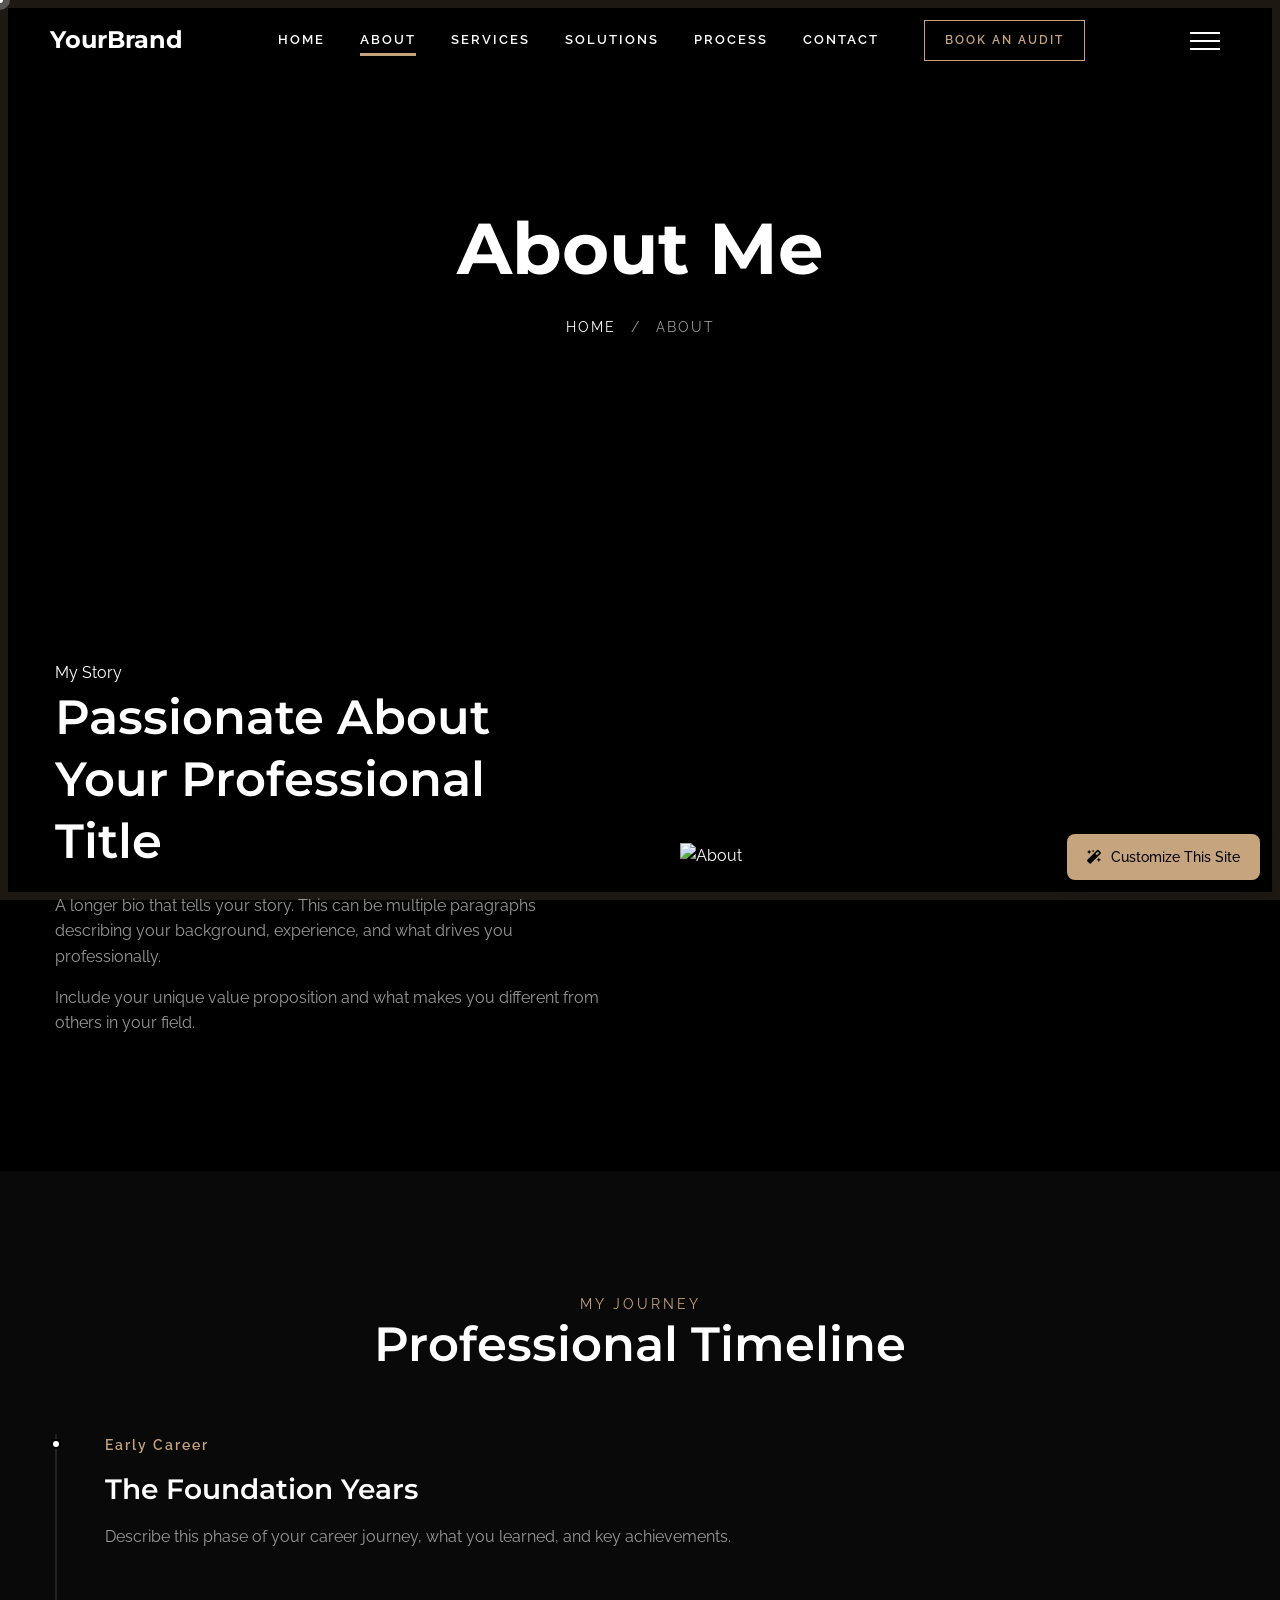
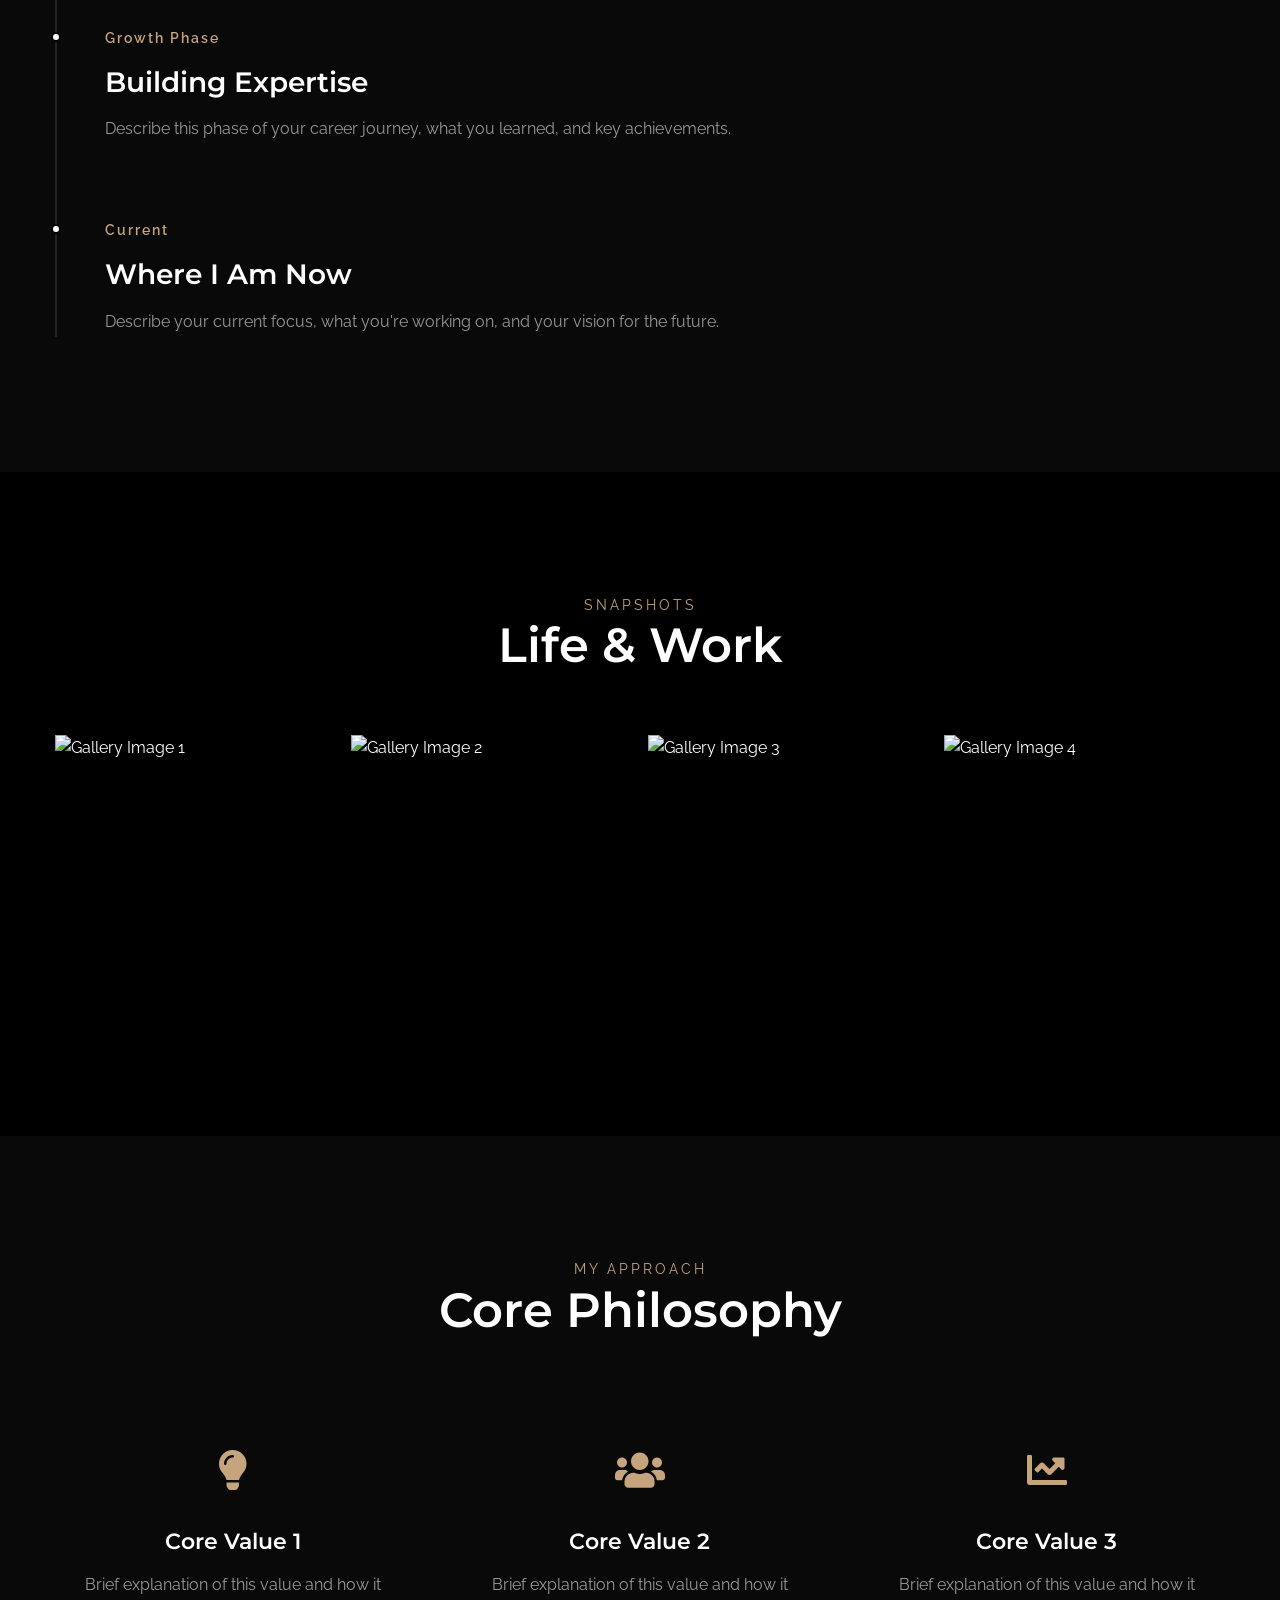
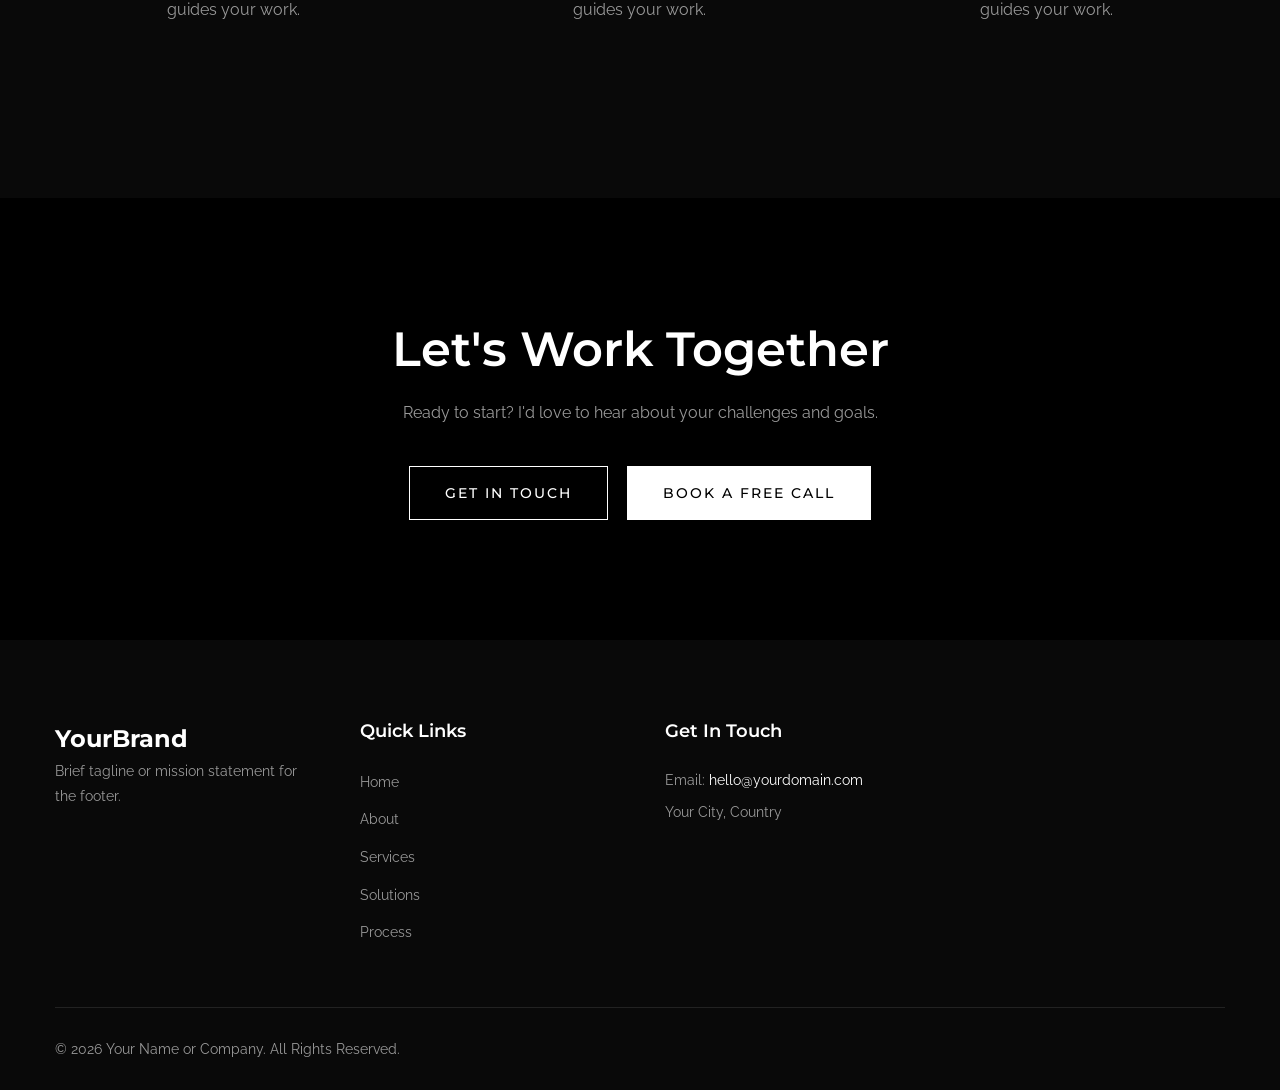
==== about.html @ d7246539 "Initial commit" ====
<!DOCTYPE html>
<html lang="en">
<head>
  <meta charset="UTF-8">
  <meta name="viewport" content="width=device-width, initial-scale=1.0">
  <meta name="description" content="About - Learn more about my background and experience.">
  <title>About | My Personal Brand</title>

  <!-- Favicon -->
  <link rel="icon" type="image/png" href="https://detourdev.com/assets/img/favicion.png">

  <!-- Google Fonts -->
  <link rel="preconnect" href="https://fonts.googleapis.com">
  <link rel="preconnect" href="https://fonts.gstatic.com" crossorigin>
  <link href="https://fonts.googleapis.com/css2?family=Montserrat:wght@300;400;500;600;700;800&family=Raleway:wght@300;400;500;600&display=swap" rel="stylesheet">

  <!-- Font Awesome -->
  <link rel="stylesheet" href="https://cdnjs.cloudflare.com/ajax/libs/font-awesome/5.15.4/css/all.min.css">

  <!-- Custom CSS -->
  <link rel="stylesheet" href="assets/css/plugins.css">
  <link rel="stylesheet" href="assets/css/style.css">
  <link rel="stylesheet" href="assets/css/menu-responsive.css">
  <link rel="stylesheet" href="assets/css/accordion.css">

  <style>
    .text-logo {
      font-family: 'Montserrat', sans-serif;
      font-size: 24px;
      font-weight: 700;
      color: var(--text-color);
    }
    .customize-banner {
      position: fixed;
      bottom: 20px;
      right: 20px;
      background: var(--accent-color);
      color: #000;
      padding: 12px 20px;
      border-radius: 8px;
      font-size: 14px;
      font-weight: 500;
      z-index: 9999;
      display: flex;
      align-items: center;
      gap: 10px;
      box-shadow: 0 4px 20px rgba(0,0,0,0.3);
      transition: transform 0.3s ease;
    }
    .customize-banner:hover {
      transform: translateY(-3px);
    }
  </style>
</head>
<body>
  <!-- Page Loader -->
  <div class="dsn-loader">
    <div class="loading-circle"></div>
  </div>

  <!-- Custom Cursor -->
  <div class="cursor"></div>
  <div class="cursor-inner"></div>

  <!-- Header -->
  <header>
    <div class="main-navigation">
      <a href="index.html" class="logo" data-template="logo">
        <span class="text-logo" data-template="siteName">YourBrand</span>
      </a>

      <nav class="desktop-nav">
        <a href="index.html">Home</a>
        <a href="about.html" class="active">About</a>
        <a href="services.html">Services</a>
        <a href="solutions.html">Solutions</a>
        <a href="process.html">Process</a>
        <a href="contact.html">Contact</a>
        <a href="audit.html" class="nav-cta">Book An Audit</a>
      </nav>

      <div class="nav-toggle">
        <div class="hamburger">
          <span></span>
          <span></span>
          <span></span>
        </div>
      </div>
    </div>
  </header>

  <!-- Mobile Menu -->
  <div class="mobile-menu">
    <div class="mobile-menu-inner">
      <nav>
        <ul>
          <li><a href="index.html">Home</a></li>
          <li><a href="about.html">About</a></li>
          <li><a href="services.html">Services</a></li>
          <li><a href="solutions.html">Solutions</a></li>
          <li><a href="process.html">Process</a></li>
          <li><a href="contact.html">Contact</a></li>
          <li><a href="audit.html">Book A Call</a></li>
        </ul>
      </nav>
      <div class="mobile-menu-social" data-template="socialLinks"></div>
    </div>
  </div>

  <!-- Page Header -->
  <section class="page-header" data-overlay="6">
    <div class="page-header-bg" style="background-image: none;" data-template-image="heroBackground"></div>
    <div class="page-header-content">
      <h1 class="title mgc-up">About Me</h1>
      <div class="breadcrumb mgc-up" data-delay="100">
        <a href="index.html">Home</a>
        <span>/</span>
        <span>About</span>
      </div>
    </div>
  </section>

  <!-- About Intro -->
  <section class="section-padding">
    <div class="container">
      <div class="intro-section">
        <div class="intro-content mgc-left">
          <span class="section-header sub-heading">My Story</span>
          <h2>Passionate About <span data-template="title"><!-- config.js --></span></h2>
          <div data-template="fullBio">
            <!-- Populated from config.js -->
          </div>
        </div>
        <div class="intro-image mgc-right">
          <img src="" alt="About" data-template-image="aboutImage">
        </div>
      </div>
    </div>
  </section>

  <!-- Timeline Section -->
  <section class="section-padding bg-darker">
    <div class="container">
      <div class="section-header text-center mgc-up">
        <span class="sub-heading">My Journey</span>
        <h2>Professional Timeline</h2>
      </div>

      <div class="timeline mgc-up" data-delay="200" data-template="timeline">
        <!-- Populated from config.js -->
      </div>
    </div>
  </section>

  <!-- Gallery Section -->
  <section class="section-padding">
    <div class="container">
      <div class="section-header text-center mgc-up">
        <span class="sub-heading">Snapshots</span>
        <h2>Life & Work</h2>
      </div>

      <div class="gallery-grid mgc-up" data-delay="200" data-template="gallery">
        <!-- Populated from config.js -->
      </div>
    </div>
  </section>

  <!-- Philosophy Section -->
  <section class="section-padding philosophy-section">
    <div class="container">
      <div class="section-header text-center mgc-up">
        <span class="sub-heading">My Approach</span>
        <h2>Core Philosophy</h2>
      </div>

      <div class="philosophy-grid mgc-up" data-delay="200" data-template="philosophy">
        <!-- Populated from config.js -->
      </div>
    </div>
  </section>

  <!-- CTA Section -->
  <section class="section-padding">
    <div class="container">
      <div class="text-center">
        <h2 class="mgc-up">Let's Work Together</h2>
        <p class="mgc-up" data-delay="100" style="max-width: 600px; margin: 20px auto 40px;">Ready to start? I'd love to hear about your challenges and goals.</p>
        <div class="mgc-up" data-delay="200">
          <a href="contact.html" class="btn" style="margin-right: 15px;">Get In Touch</a>
          <a href="audit.html" class="btn btn-primary">Book A Free Call</a>
        </div>
      </div>
    </div>
  </section>

  <!-- Footer -->
  <footer>
    <div class="container">
      <div class="footer-content">
        <div class="footer-logo">
          <div data-template="logo">
            <span class="text-logo" data-template="siteName">YourBrand</span>
          </div>
          <p data-template="footerTagline">Expert helping you achieve your goals.</p>
        </div>

        <div class="footer-nav">
          <h5>Quick Links</h5>
          <ul>
            <li><a href="index.html">Home</a></li>
            <li><a href="about.html">About</a></li>
            <li><a href="services.html">Services</a></li>
            <li><a href="solutions.html">Solutions</a></li>
            <li><a href="process.html">Process</a></li>
          </ul>
        </div>

        <div class="footer-contact">
          <h5>Get In Touch</h5>
          <p>Email: <a href="#" data-template="emailLink">hello@yourdomain.com</a></p>
          <p data-template="location">Your Location</p>
          <div class="footer-social" data-template="socialLinks"></div>
        </div>
      </div>

      <div class="footer-bottom">
        <p data-template="copyright">&copy; 2024 YourBrand. All Rights Reserved.</p>
      </div>
    </div>
  </footer>

  <!-- Customize Banner -->
  <a href="questionnaire.html" class="customize-banner">
    <i class="fas fa-magic"></i>
    Customize This Site
  </a>

  <!-- Scripts -->
  <script src="https://code.jquery.com/jquery-3.6.0.min.js"></script>
  <script src="assets/js/config.js"></script>
  <script src="assets/js/plugins.js"></script>
  <script src="assets/js/mgc-grid.js"></script>
  <script src="assets/js/template-engine.js"></script>
  <script src="assets/js/custom.js"></script>
</body>
</html>
---- assets/css/plugins.css ----
/* =============================================
   Third-Party Plugin Styles
   ============================================= */

/* Swiper Slider */
.swiper {
  width: 100%;
  height: 100%;
}

.swiper-slide {
  text-align: center;
  font-size: 18px;
  background: transparent;
  display: flex;
  justify-content: center;
  align-items: center;
}

.swiper-slide img {
  display: block;
  width: 100%;
  height: 100%;
  object-fit: cover;
}

.swiper-pagination {
  position: absolute;
  text-align: center;
  transition: 300ms opacity;
  transform: translate3d(0, 0, 0);
  z-index: 10;
}

.swiper-pagination.swiper-pagination-hidden {
  opacity: 0;
}

.swiper-pagination-bullet {
  width: 8px;
  height: 8px;
  display: inline-block;
  border-radius: 50%;
  background: rgba(255, 255, 255, 0.5);
  opacity: 1;
  margin: 0 5px;
  cursor: pointer;
  transition: all 0.3s ease;
}

.swiper-pagination-bullet-active {
  background: #fff;
  width: 30px;
  border-radius: 4px;
}

.swiper-button-next,
.swiper-button-prev {
  position: absolute;
  top: 50%;
  width: 50px;
  height: 50px;
  margin-top: -25px;
  z-index: 10;
  cursor: pointer;
  display: flex;
  align-items: center;
  justify-content: center;
  color: #fff;
  border: 1px solid rgba(255, 255, 255, 0.3);
  background: transparent;
  transition: all 0.3s ease;
}

.swiper-button-next:hover,
.swiper-button-prev:hover {
  background: #fff;
  color: #000;
}

.swiper-button-next::after,
.swiper-button-prev::after {
  font-family: 'Font Awesome 5 Free';
  font-weight: 900;
  font-size: 16px;
}

.swiper-button-prev::after {
  content: '\f053';
}

.swiper-button-next::after {
  content: '\f054';
}

.swiper-button-prev {
  left: 50px;
}

.swiper-button-next {
  right: 50px;
}

/* Slick Slider */
.slick-slider {
  position: relative;
  display: block;
  box-sizing: border-box;
  -webkit-touch-callout: none;
  -webkit-user-select: none;
  -khtml-user-select: none;
  -moz-user-select: none;
  -ms-user-select: none;
  user-select: none;
  -ms-touch-action: pan-y;
  touch-action: pan-y;
  -webkit-tap-highlight-color: transparent;
}

.slick-list {
  position: relative;
  overflow: hidden;
  display: block;
  margin: 0;
  padding: 0;
}

.slick-list:focus {
  outline: none;
}

.slick-list.dragging {
  cursor: pointer;
  cursor: hand;
}

.slick-slider .slick-track,
.slick-slider .slick-list {
  -webkit-transform: translate3d(0, 0, 0);
  -moz-transform: translate3d(0, 0, 0);
  -ms-transform: translate3d(0, 0, 0);
  -o-transform: translate3d(0, 0, 0);
  transform: translate3d(0, 0, 0);
}

.slick-track {
  position: relative;
  left: 0;
  top: 0;
  display: flex;
  margin-left: auto;
  margin-right: auto;
}

.slick-track:before,
.slick-track:after {
  content: "";
  display: table;
}

.slick-track:after {
  clear: both;
}

.slick-loading .slick-track {
  visibility: hidden;
}

.slick-slide {
  float: left;
  height: 100%;
  min-height: 1px;
  display: none;
}

[dir="rtl"] .slick-slide {
  float: right;
}

.slick-slide img {
  display: block;
}

.slick-slide.slick-loading img {
  display: none;
}

.slick-slide.dragging img {
  pointer-events: none;
}

.slick-initialized .slick-slide {
  display: block;
}

.slick-loading .slick-slide {
  visibility: hidden;
}

.slick-vertical .slick-slide {
  display: block;
  height: auto;
  border: 1px solid transparent;
}

.slick-arrow.slick-hidden {
  display: none;
}

/* Slick Arrows */
.slick-prev,
.slick-next {
  position: absolute;
  top: 50%;
  display: block;
  width: 50px;
  height: 50px;
  line-height: 0;
  font-size: 0;
  cursor: pointer;
  background: transparent;
  color: transparent;
  padding: 0;
  border: 1px solid rgba(255, 255, 255, 0.3);
  outline: none;
  transform: translateY(-50%);
  z-index: 100;
  transition: all 0.3s ease;
}

.slick-prev:hover,
.slick-next:hover {
  background: #fff;
}

.slick-prev:hover::before,
.slick-next:hover::before {
  color: #000;
}

.slick-prev::before,
.slick-next::before {
  font-family: 'Font Awesome 5 Free';
  font-weight: 900;
  font-size: 16px;
  line-height: 1;
  color: #fff;
  opacity: 1;
  -webkit-font-smoothing: antialiased;
}

.slick-prev {
  left: -60px;
}

.slick-prev::before {
  content: '\f053';
}

.slick-next {
  right: -60px;
}

.slick-next::before {
  content: '\f054';
}

/* Hide arrows on mobile - let users swipe */
@media (max-width: 991px) {
  .slick-prev,
  .slick-next {
    display: none !important;
  }
}

/* Slick Dots */
.slick-dots {
  position: absolute;
  bottom: -40px;
  list-style: none;
  display: block;
  text-align: center;
  padding: 0;
  margin: 0;
  width: 100%;
}

.slick-dots li {
  position: relative;
  display: inline-block;
  width: 20px;
  height: 20px;
  margin: 0 5px;
  padding: 0;
  cursor: pointer;
}

.slick-dots li button {
  border: 0;
  background: transparent;
  display: block;
  height: 20px;
  width: 20px;
  outline: none;
  line-height: 0;
  font-size: 0;
  color: transparent;
  padding: 5px;
  cursor: pointer;
}

.slick-dots li button::before {
  position: absolute;
  top: 50%;
  left: 50%;
  transform: translate(-50%, -50%);
  content: '';
  width: 8px;
  height: 8px;
  background: rgba(255, 255, 255, 0.3);
  border-radius: 50%;
  transition: all 0.3s ease;
}

.slick-dots li.slick-active button::before {
  background: #fff;
  width: 30px;
  border-radius: 4px;
}

/* Smooth Scrollbar */
.scroll-content {
  transform: none !important;
}

.scrollbar-track {
  position: absolute;
  opacity: 0;
  z-index: 100;
  transition: opacity 0.3s ease;
  background: transparent;
}

.scrollbar-track:hover,
.scrollbar-track.show {
  opacity: 1;
}

.scrollbar-track-x {
  bottom: 0;
  left: 0;
  right: 0;
  height: 8px;
}

.scrollbar-track-y {
  top: 0;
  right: 0;
  bottom: 0;
  width: 8px;
}

.scrollbar-thumb {
  position: absolute;
  top: 0;
  left: 0;
  width: 8px;
  height: 8px;
  background: rgba(255, 255, 255, 0.3);
  border-radius: 4px;
  transition: background 0.3s ease;
}

.scrollbar-thumb:hover {
  background: rgba(255, 255, 255, 0.5);
}

/* Font Awesome Base */
.fa,
.fas,
.far,
.fal,
.fab {
  -moz-osx-font-smoothing: grayscale;
  -webkit-font-smoothing: antialiased;
  display: inline-block;
  font-style: normal;
  font-variant: normal;
  text-rendering: auto;
  line-height: 1;
}

/* GSAP Animations */
.gsap-reveal {
  visibility: hidden;
}

.gsap-reveal.revealed {
  visibility: visible;
}

/* Lightbox (Simple) */
.lightbox-overlay {
  position: fixed;
  top: 0;
  left: 0;
  width: 100%;
  height: 100%;
  background: rgba(0, 0, 0, 0.95);
  z-index: 10000;
  opacity: 0;
  visibility: hidden;
  transition: all 0.3s ease;
  display: flex;
  align-items: center;
  justify-content: center;
}

.lightbox-overlay.active {
  opacity: 1;
  visibility: visible;
}

.lightbox-content {
  max-width: 90%;
  max-height: 90%;
}

.lightbox-content img {
  max-width: 100%;
  max-height: 90vh;
  object-fit: contain;
}

.lightbox-close {
  position: absolute;
  top: 30px;
  right: 30px;
  width: 50px;
  height: 50px;
  background: transparent;
  border: 1px solid rgba(255, 255, 255, 0.3);
  color: #fff;
  font-size: 20px;
  cursor: pointer;
  transition: all 0.3s ease;
  display: flex;
  align-items: center;
  justify-content: center;
}

.lightbox-close:hover {
  background: #fff;
  color: #000;
}

body.lightbox-open {
  overflow: hidden;
}

.gallery-item {
  cursor: pointer;
}

/* Video Container */
.video-container {
  position: relative;
  padding-bottom: 56.25%;
  height: 0;
  overflow: hidden;
}

.video-container iframe,
.video-container object,
.video-container embed {
  position: absolute;
  top: 0;
  left: 0;
  width: 100%;
  height: 100%;
}

/* Parallax Container */
.parallax-container {
  position: relative;
  overflow: hidden;
}

.parallax-bg {
  position: absolute;
  top: -50%;
  left: 0;
  width: 100%;
  height: 200%;
  background-size: cover;
  background-position: center;
  will-change: transform;
}

/* Counter Animation */
.counter {
  font-size: 60px;
  font-weight: 700;
  line-height: 1;
}

/* Progress Bar */
.progress-bar-wrapper {
  margin-bottom: 30px;
}

.progress-bar-title {
  display: flex;
  justify-content: space-between;
  margin-bottom: 10px;
  font-size: 14px;
}

.progress-bar {
  height: 4px;
  background: rgba(255, 255, 255, 0.1);
  border-radius: 2px;
  overflow: hidden;
}

.progress-bar-fill {
  height: 100%;
  background: #fff;
  width: 0;
  transition: width 1.5s ease;
}

/* Tabs */
.tabs-nav {
  display: flex;
  border-bottom: 1px solid rgba(255, 255, 255, 0.1);
  margin-bottom: 30px;
}

.tab-link {
  padding: 15px 30px;
  font-size: 14px;
  font-weight: 500;
  text-transform: uppercase;
  letter-spacing: 2px;
  background: transparent;
  border: none;
  color: rgba(255, 255, 255, 0.5);
  cursor: pointer;
  position: relative;
  transition: color 0.3s ease;
}

.tab-link::after {
  content: '';
  position: absolute;
  bottom: -1px;
  left: 0;
  width: 0;
  height: 2px;
  background: #fff;
  transition: width 0.3s ease;
}

.tab-link.active {
  color: #fff;
}

.tab-link.active::after {
  width: 100%;
}

.tab-content {
  display: none;
}

.tab-content.active {
  display: block;
}

/* Tooltip */
[data-tooltip] {
  position: relative;
  cursor: pointer;
}

[data-tooltip]::before,
[data-tooltip]::after {
  position: absolute;
  visibility: hidden;
  opacity: 0;
  transition: all 0.3s ease;
  z-index: 100;
}

[data-tooltip]::before {
  content: attr(data-tooltip);
  bottom: 100%;
  left: 50%;
  transform: translateX(-50%);
  padding: 8px 15px;
  background: #fff;
  color: #000;
  font-size: 12px;
  white-space: nowrap;
  margin-bottom: 10px;
}

[data-tooltip]::after {
  content: '';
  bottom: 100%;
  left: 50%;
  transform: translateX(-50%);
  border: 5px solid transparent;
  border-top-color: #fff;
}

[data-tooltip]:hover::before,
[data-tooltip]:hover::after {
  visibility: visible;
  opacity: 1;
}

/* Preloader Animation */
@keyframes loader-spin {
  0% { transform: rotate(0deg); }
  100% { transform: rotate(360deg); }
}

@keyframes loader-pulse {
  0%, 100% { opacity: 1; }
  50% { opacity: 0.5; }
}

@keyframes fadeIn {
  from { opacity: 0; }
  to { opacity: 1; }
}

@keyframes fadeInUp {
  from {
    opacity: 0;
    transform: translateY(30px);
  }
  to {
    opacity: 1;
    transform: translateY(0);
  }
}

@keyframes fadeInDown {
  from {
    opacity: 0;
    transform: translateY(-30px);
  }
  to {
    opacity: 1;
    transform: translateY(0);
  }
}

@keyframes slideInLeft {
  from {
    opacity: 0;
    transform: translateX(-50px);
  }
  to {
    opacity: 1;
    transform: translateX(0);
  }
}

@keyframes slideInRight {
  from {
    opacity: 0;
    transform: translateX(50px);
  }
  to {
    opacity: 1;
    transform: translateX(0);
  }
}

@keyframes scaleIn {
  from {
    opacity: 0;
    transform: scale(0.9);
  }
  to {
    opacity: 1;
    transform: scale(1);
  }
}

/* Animation Classes */
.animate-fadeIn { animation: fadeIn 0.8s ease forwards; }
.animate-fadeInUp { animation: fadeInUp 0.8s ease forwards; }
.animate-fadeInDown { animation: fadeInDown 0.8s ease forwards; }
.animate-slideInLeft { animation: slideInLeft 0.8s ease forwards; }
.animate-slideInRight { animation: slideInRight 0.8s ease forwards; }
.animate-scaleIn { animation: scaleIn 0.8s ease forwards; }

/* Animation Delays */
.delay-100 { animation-delay: 0.1s; }
.delay-200 { animation-delay: 0.2s; }
.delay-300 { animation-delay: 0.3s; }
.delay-400 { animation-delay: 0.4s; }
.delay-500 { animation-delay: 0.5s; }
.delay-600 { animation-delay: 0.6s; }
.delay-700 { animation-delay: 0.7s; }
.delay-800 { animation-delay: 0.8s; }
.delay-900 { animation-delay: 0.9s; }
.delay-1000 { animation-delay: 1s; }
---- assets/css/style.css ----
/* =============================================
   DETOURDEV.COM - Main Stylesheet
   ============================================= */

/* CSS Variables */
:root {
  --primary-color: #000;
  --secondary-color: #090909;
  --text-color: #fff;
  --text-muted: #999;
  --accent-color: #c5a47e;
  --border-color: rgba(255, 255, 255, 0.1);
  --font-heading: 'Montserrat', sans-serif;
  --font-body: 'Raleway', sans-serif;

  /* Page border */
  --page-border-width: 8px;
  --nav-underline-height: 3px;

  /* Timeline */
  --timeline-decade-color: rgba(255, 255, 255, 0.05);

  /* Parallax */
  --parallax-intensity: 0.4;
}

/* Light Theme Variables */
.v-light {
  --primary-color: #fff;
  --secondary-color: #f5f5f5;
  --text-color: #000;
  --text-muted: #666;
  --border-color: rgba(0, 0, 0, 0.1);
}

/* =============================================
   Reset & Base
   ============================================= */
*, *::before, *::after {
  box-sizing: border-box;
  margin: 0;
  padding: 0;
}

html {
  font-size: 16px;
  scroll-behavior: smooth;
}

body {
  font-family: var(--font-body);
  font-size: 16px;
  line-height: 1.6;
  color: var(--text-color);
  background-color: var(--primary-color);
  overflow-x: hidden;
  -webkit-font-smoothing: antialiased;
  -moz-osx-font-smoothing: grayscale;
}

/* Page Border/Frame */
body::before {
  content: '';
  position: fixed;
  top: 0;
  left: 0;
  right: 0;
  bottom: 0;
  border: var(--page-border-width) solid var(--accent-color);
  pointer-events: none;
  z-index: 9997;
  opacity: 0.15;
}

a {
  text-decoration: none;
  color: inherit;
  transition: all 0.3s ease;
}

ul, ol {
  list-style: none;
}

img {
  max-width: 100%;
  height: auto;
}

h1, h2, h3, h4, h5, h6 {
  font-family: var(--font-heading);
  font-weight: 600;
  line-height: 1.3;
  margin-bottom: 20px;
}

h1 { font-size: 60px; }
h2 { font-size: 48px; }
h3 { font-size: 36px; }
h4 { font-size: 28px; }
h5 { font-size: 22px; }
h6 { font-size: 18px; }

p {
  margin-bottom: 15px;
  color: var(--text-muted);
}

/* =============================================
   Layout
   ============================================= */
.container {
  width: 100%;
  max-width: 1200px;
  margin: 0 auto;
  padding: 0 15px;
}

.container-fluid {
  width: 100%;
  padding: 0 50px;
}

.row {
  display: flex;
  flex-wrap: wrap;
  margin: 0 -15px;
}

[class*="col-"] {
  padding: 0 15px;
}

.col-1 { width: 8.333333%; }
.col-2 { width: 16.666667%; }
.col-3 { width: 25%; }
.col-4 { width: 33.333333%; }
.col-5 { width: 41.666667%; }
.col-6 { width: 50%; }
.col-7 { width: 58.333333%; }
.col-8 { width: 66.666667%; }
.col-9 { width: 75%; }
.col-10 { width: 83.333333%; }
.col-11 { width: 91.666667%; }
.col-12 { width: 100%; }

/* =============================================
   Section Spacing
   ============================================= */
.section-padding {
  padding: 120px 0;
}

.section-margin {
  margin: 120px 0;
}

.pt-0 { padding-top: 0 !important; }
.pb-0 { padding-bottom: 0 !important; }
.pt-80 { padding-top: 80px; }
.pb-80 { padding-bottom: 80px; }
.pt-100 { padding-top: 100px; }
.pb-100 { padding-bottom: 100px; }
.mt-50 { margin-top: 50px; }
.mb-50 { margin-bottom: 50px; }

/* =============================================
   Page Loader
   ============================================= */
.dsn-loader {
  position: fixed;
  top: 0;
  left: 0;
  width: 100%;
  height: 100%;
  background: var(--primary-color);
  z-index: 99999;
  display: flex;
  align-items: center;
  justify-content: center;
  transition: opacity 0.5s ease, visibility 0.5s ease;
}

.dsn-loader.loaded {
  opacity: 0;
  visibility: hidden;
}

.dsn-loader .loading-circle {
  width: 60px;
  height: 60px;
  border: 2px solid var(--border-color);
  border-top-color: var(--text-color);
  border-radius: 50%;
  animation: spin 1s linear infinite;
}

@keyframes spin {
  to { transform: rotate(360deg); }
}

/* =============================================
   Custom Cursor
   ============================================= */
.cursor {
  position: fixed;
  width: 20px;
  height: 20px;
  border-radius: 50%;
  background: rgba(255, 255, 255, 0.3);
  pointer-events: none;
  z-index: 99998;
  transform: translate(-50%, -50%);
  transition: width 0.3s, height 0.3s, background 0.3s;
  mix-blend-mode: difference;
}

.cursor.cursor-hover {
  width: 60px;
  height: 60px;
  background: rgba(255, 255, 255, 0.1);
}

.cursor-inner {
  position: fixed;
  width: 6px;
  height: 6px;
  border-radius: 50%;
  background: #fff;
  pointer-events: none;
  z-index: 99999;
  transform: translate(-50%, -50%);
}

/* =============================================
   Header & Navigation
   ============================================= */
header {
  position: fixed;
  top: 0;
  left: 0;
  width: 100%;
  z-index: 1000;
  padding: 20px 50px;
  transition: all 0.3s ease;
}

header.dsn-header-animation {
  background: rgba(0, 0, 0, 0.9);
  padding: 15px 50px;
  backdrop-filter: blur(10px);
}

.v-light header.dsn-header-animation {
  background: rgba(255, 255, 255, 0.95);
}

.main-navigation {
  display: flex;
  align-items: center;
  justify-content: space-between;
}

.logo img {
  height: 40px;
  width: auto;
}

.nav-toggle {
  cursor: pointer;
  z-index: 1001;
}

.nav-toggle .toggle-text {
  font-size: 14px;
  font-weight: 500;
  letter-spacing: 2px;
  text-transform: uppercase;
}

/* Hamburger Menu */
.hamburger {
  display: flex;
  flex-direction: column;
  gap: 6px;
  cursor: pointer;
  padding: 10px;
}

.hamburger span {
  display: block;
  width: 30px;
  height: 2px;
  background: var(--text-color);
  transition: all 0.3s ease;
}

.hamburger.active span:nth-child(1) {
  transform: translateY(8px) rotate(45deg);
}

.hamburger.active span:nth-child(2) {
  opacity: 0;
}

.hamburger.active span:nth-child(3) {
  transform: translateY(-8px) rotate(-45deg);
}

/* Navigation Menu */
.nav-menu {
  position: fixed;
  top: 0;
  left: 0;
  width: 100%;
  height: 100vh;
  background: var(--primary-color);
  display: flex;
  align-items: center;
  justify-content: center;
  opacity: 0;
  visibility: hidden;
  transition: all 0.5s ease;
  z-index: 999;
}

.nav-menu.open {
  opacity: 1;
  visibility: visible;
}

.nav-menu ul {
  text-align: center;
}

.nav-menu ul li {
  margin: 20px 0;
  overflow: hidden;
}

.nav-menu ul li a {
  display: block;
  font-family: var(--font-heading);
  font-size: 48px;
  font-weight: 600;
  color: var(--text-color);
  transform: translateY(100%);
  transition: transform 0.5s ease, color 0.3s ease;
}

.nav-menu.open ul li a {
  transform: translateY(0);
}

.nav-menu ul li a:hover {
  color: var(--accent-color);
}

/* =============================================
   Hero Section
   ============================================= */
.hero-section {
  position: relative;
  height: 100vh;
  overflow: hidden;
}

.hero-slider {
  height: 100%;
}

.hero-slider .swiper-slide {
  position: relative;
}

.hero-slide-bg {
  position: absolute;
  top: 0;
  left: 0;
  width: 100%;
  height: 100%;
  background-size: cover;
  background-position: center center;
  will-change: background-position;
  transition: background-position 0.1s linear;
}

.hero-content {
  position: relative;
  z-index: 10;
  height: 100%;
  display: flex;
  flex-direction: column;
  justify-content: center;
  padding: 0 100px;
}

.hero-content .sub-title {
  font-size: 14px;
  letter-spacing: 3px;
  text-transform: uppercase;
  margin-bottom: 20px;
  opacity: 0.7;
}

.hero-content .title {
  font-size: 80px;
  font-weight: 700;
  line-height: 1.1;
  margin-bottom: 30px;
}

.hero-content .description {
  font-size: 18px;
  max-width: 500px;
  margin: 0 auto 40px auto;
  color: rgba(255, 255, 255, 0.8);
}

/* Hero Slider Navigation */
.hero-slider-nav {
  position: absolute;
  bottom: 50px;
  right: 100px;
  z-index: 20;
  display: flex;
  gap: 20px;
}

.slider-nav-btn {
  width: 60px;
  height: 60px;
  border: 1px solid rgba(255, 255, 255, 0.3);
  background: transparent;
  color: #fff;
  cursor: pointer;
  transition: all 0.3s ease;
  display: flex;
  align-items: center;
  justify-content: center;
}

.slider-nav-btn:hover {
  background: #fff;
  color: #000;
}

/* Slider Progress */
.slider-progress {
  position: absolute;
  bottom: 0;
  left: 0;
  width: 100%;
  height: 3px;
  background: rgba(255, 255, 255, 0.2);
}

.slider-progress-bar {
  height: 100%;
  background: #fff;
  width: 0;
  transition: width 5s linear;
}

/* =============================================
   Page Header
   ============================================= */
.page-header {
  position: relative;
  height: 60vh;
  min-height: 400px;
  display: flex;
  align-items: center;
  justify-content: center;
  overflow: hidden;
}

.page-header-bg {
  position: absolute;
  top: 0;
  left: 0;
  width: 100%;
  height: 120%;
  background-size: cover;
  background-position: center;
  will-change: transform;
  transition: transform 0.1s linear;
}

.page-header-content {
  position: relative;
  z-index: 10;
  text-align: center;
}

.page-header-content .title {
  font-size: 72px;
  font-weight: 700;
  margin-bottom: 20px;
}

.page-header-content .breadcrumb {
  display: flex;
  align-items: center;
  justify-content: center;
  gap: 15px;
  font-size: 14px;
  text-transform: uppercase;
  letter-spacing: 2px;
}

.page-header-content .breadcrumb span {
  opacity: 0.6;
}

/* =============================================
   Overlay
   ============================================= */
[data-overlay]::before {
  content: '';
  position: absolute;
  top: 0;
  left: 0;
  width: 100%;
  height: 100%;
  background: #000;
  z-index: 1;
}

[data-overlay="1"]::before { opacity: 0.1; }
[data-overlay="2"]::before { opacity: 0.2; }
[data-overlay="3"]::before { opacity: 0.3; }
[data-overlay="4"]::before { opacity: 0.4; }
[data-overlay="5"]::before { opacity: 0.5; }
[data-overlay="6"]::before { opacity: 0.6; }
[data-overlay="7"]::before { opacity: 0.7; }
[data-overlay="8"]::before { opacity: 0.8; }
[data-overlay="9"]::before { opacity: 0.9; }
[data-overlay="10"]::before { opacity: 1; }

/* =============================================
   Buttons
   ============================================= */
.btn {
  display: inline-flex;
  align-items: center;
  gap: 10px;
  padding: 15px 35px;
  font-family: var(--font-heading);
  font-size: 14px;
  font-weight: 500;
  letter-spacing: 2px;
  text-transform: uppercase;
  border: 1px solid var(--text-color);
  background: transparent;
  color: var(--text-color);
  cursor: pointer;
  transition: all 0.3s ease;
  position: relative;
  overflow: hidden;
}

.btn::before {
  content: '';
  position: absolute;
  top: 0;
  left: -100%;
  width: 100%;
  height: 100%;
  background: var(--text-color);
  transition: left 0.3s ease;
  z-index: -1;
}

.btn:hover::before {
  left: 0;
}

.btn:hover {
  color: var(--primary-color);
}

.btn-primary {
  background: var(--text-color);
  color: var(--primary-color);
}

.btn-primary::before {
  background: var(--primary-color);
}

.btn-primary:hover {
  background: transparent;
  color: var(--text-color);
}

/* =============================================
   Cards
   ============================================= */
.card {
  background: var(--secondary-color);
  padding: 40px;
  transition: all 0.3s ease;
}

.card:hover {
  transform: translateY(-10px);
}

.card .icon {
  width: 60px;
  height: 60px;
  margin-bottom: 25px;
  display: flex;
  align-items: center;
  justify-content: center;
  font-size: 30px;
  color: var(--accent-color);
}

.card .card-title {
  font-size: 24px;
  margin-bottom: 15px;
}

.card .card-text {
  color: var(--text-muted);
  line-height: 1.7;
}

/* Service Cards Grid */
.services-grid {
  display: grid;
  grid-template-columns: repeat(3, 1fr);
  gap: 30px;
}

.service-card {
  position: relative;
  padding: 50px 40px;
  background: var(--secondary-color);
  border: 1px solid var(--border-color);
  transition: all 0.4s ease;
}

.service-card::before {
  content: '';
  position: absolute;
  bottom: 0;
  left: 0;
  width: 0;
  height: 3px;
  background: var(--accent-color);
  transition: width 0.4s ease;
}

.service-card:hover::before {
  width: 100%;
}

.service-card .number {
  font-size: 14px;
  color: var(--accent-color);
  margin-bottom: 20px;
  font-weight: 500;
}

.service-card h4 {
  font-size: 24px;
  margin-bottom: 15px;
}

.service-card p {
  color: var(--text-muted);
  font-size: 15px;
}

/* =============================================
   Accordion
   ============================================= */
.accordion {
  border-top: 1px solid var(--border-color);
}

.accordion-item {
  border-bottom: 1px solid var(--border-color);
}

.accordion-header {
  padding: 25px 0;
  cursor: pointer;
  display: flex;
  align-items: center;
  justify-content: space-between;
  transition: all 0.3s ease;
}

.accordion-header:hover {
  color: var(--accent-color);
}

.accordion-header h5 {
  margin: 0;
  font-size: 20px;
  font-weight: 500;
}

.accordion-header .icon {
  font-size: 20px;
  transition: transform 0.3s ease;
}

.accordion-item.active .accordion-header .icon {
  transform: rotate(45deg);
}

.accordion-content {
  max-height: 0;
  overflow: hidden;
  transition: max-height 0.4s ease;
}

.accordion-item.active .accordion-content {
  max-height: 500px;
}

.accordion-content-inner {
  padding: 0 0 25px 0;
  color: var(--text-muted);
  line-height: 1.8;
}

/* =============================================
   Timeline
   ============================================= */
.timeline {
  position: relative;
  padding-left: 50px;
}

.timeline::before {
  content: '';
  position: absolute;
  top: 0;
  left: 0;
  width: 2px;
  height: 100%;
  background: var(--border-color);
}

.timeline-item {
  position: relative;
  padding-bottom: 60px;
}

.timeline-item:last-child {
  padding-bottom: 0;
}

.timeline-item::before {
  content: '';
  position: absolute;
  top: 5px;
  left: -54px;
  width: 10px;
  height: 10px;
  border-radius: 50%;
  background: var(--text-color);
  border: 2px solid var(--primary-color);
}

.timeline-date {
  font-size: 14px;
  font-weight: 600;
  color: var(--accent-color);
  margin-bottom: 15px;
  letter-spacing: 2px;
}

.timeline-title {
  font-size: 28px;
  margin-bottom: 15px;
}

.timeline-content p {
  color: var(--text-muted);
  line-height: 1.8;
}

/* Timeline Decade Markers */
.timeline-decade {
  position: relative;
  padding-bottom: 40px;
  margin-bottom: 20px;
}

.timeline-decade::before {
  content: attr(data-decade);
  position: absolute;
  top: 0;
  left: -30px;
  font-size: 120px;
  font-weight: 800;
  font-family: var(--font-heading);
  color: var(--timeline-decade-color);
  line-height: 1;
  pointer-events: none;
  z-index: -1;
}

.timeline-decade-label {
  font-size: 14px;
  font-weight: 600;
  color: var(--accent-color);
  letter-spacing: 3px;
  text-transform: uppercase;
  margin-bottom: 30px;
  display: inline-block;
  border-bottom: 2px solid var(--accent-color);
  padding-bottom: 5px;
}

/* Timeline with Images */
.timeline-item-with-image {
  display: flex;
  gap: 30px;
  align-items: flex-start;
}

.timeline-item-image {
  flex-shrink: 0;
  width: 120px;
  height: 120px;
  overflow: hidden;
  border: 2px solid var(--border-color);
}

.timeline-item-image img {
  width: 100%;
  height: 100%;
  object-fit: cover;
  transition: transform 0.3s ease;
}

.timeline-item:hover .timeline-item-image img {
  transform: scale(1.05);
}

.timeline-item-content {
  flex: 1;
}

/* =============================================
   Process Steps
   ============================================= */
.process-steps {
  display: flex;
  justify-content: space-between;
  position: relative;
}

.process-steps::before {
  content: '';
  position: absolute;
  top: 30px;
  left: 60px;
  right: 60px;
  height: 2px;
  background: var(--border-color);
}

.process-step {
  text-align: center;
  position: relative;
  flex: 1;
}

.process-step .step-number {
  width: 60px;
  height: 60px;
  border-radius: 50%;
  background: var(--secondary-color);
  border: 2px solid var(--border-color);
  display: flex;
  align-items: center;
  justify-content: center;
  font-size: 20px;
  font-weight: 600;
  margin: 0 auto 25px;
  position: relative;
  z-index: 2;
  transition: all 0.3s ease;
}

.process-step:hover .step-number {
  background: var(--text-color);
  color: var(--primary-color);
  border-color: var(--text-color);
}

.process-step h5 {
  font-size: 20px;
  margin-bottom: 10px;
}

.process-step p {
  font-size: 14px;
  color: var(--text-muted);
  padding: 0 20px;
}

/* =============================================
   Testimonials
   ============================================= */
.testimonial-card {
  padding: 50px;
  background: var(--secondary-color);
  border: 1px solid var(--border-color);
}

.testimonial-text {
  font-size: 22px;
  line-height: 1.7;
  margin-bottom: 30px;
  font-style: italic;
  color: var(--text-color);
}

.testimonial-author {
  display: flex;
  align-items: center;
  gap: 20px;
}

.testimonial-author img {
  width: 60px;
  height: 60px;
  border-radius: 50%;
  object-fit: cover;
}

.testimonial-author-info h6 {
  margin-bottom: 5px;
  font-size: 18px;
}

.testimonial-author-info span {
  font-size: 14px;
  color: var(--text-muted);
}

/* =============================================
   Gallery / Image Grid
   ============================================= */
.gallery-grid {
  display: grid;
  grid-template-columns: repeat(4, 1fr);
  gap: 15px;
}

.gallery-item {
  position: relative;
  overflow: hidden;
  aspect-ratio: 1;
}

.gallery-item img {
  width: 100%;
  height: 100%;
  object-fit: cover;
  transition: transform 0.5s ease;
}

.gallery-item:hover img {
  transform: scale(1.1);
}

/* =============================================
   Focus Areas Grid (Where We Can Help)
   ============================================= */
.focus-areas-section .focus-tagline {
  font-size: 18px;
  color: var(--text-muted);
  margin-top: 15px;
}

.focus-areas-grid {
  display: grid;
  grid-template-columns: repeat(3, 1fr);
  gap: 20px;
  margin-top: 50px;
}

.focus-area-card {
  position: relative;
  height: 350px;
  overflow: hidden;
  cursor: pointer;
}

.focus-area-card .card-bg {
  position: absolute;
  top: 0;
  left: 0;
  width: 100%;
  height: 100%;
  background-size: cover;
  background-position: center;
  background-color: var(--secondary-color);
  transition: transform 0.5s ease;
}

.focus-area-card:hover .card-bg {
  transform: scale(1.1);
}

.focus-area-card .card-overlay {
  position: absolute;
  top: 0;
  left: 0;
  width: 100%;
  height: 100%;
  background: linear-gradient(to top, rgba(0,0,0,0.8) 0%, rgba(0,0,0,0.2) 100%);
}

.focus-area-card .card-content {
  position: absolute;
  bottom: 0;
  left: 0;
  right: 0;
  padding: 30px;
  z-index: 2;
}

.focus-area-card .card-category {
  font-size: 12px;
  letter-spacing: 2px;
  text-transform: uppercase;
  color: var(--accent-color);
  margin-bottom: 10px;
}

.focus-area-card .card-title {
  font-size: 24px;
  font-weight: 600;
  margin: 0;
  color: #fff;
}

@media (max-width: 991px) {
  .focus-areas-grid {
    grid-template-columns: repeat(2, 1fr);
  }
}

@media (max-width: 575px) {
  .focus-areas-grid {
    grid-template-columns: 1fr;
  }

  .focus-area-card {
    height: 280px;
  }
}

/* =============================================
   Image Section / Parallax
   ============================================= */
.image-section {
  position: relative;
  height: 500px;
  overflow: hidden;
}

.image-section .bg-image {
  position: absolute;
  top: -50px;
  left: 0;
  width: 100%;
  height: calc(100% + 100px);
  background-size: cover;
  background-position: center;
  background-attachment: fixed;
}

/* =============================================
   Footer
   ============================================= */
footer {
  background: var(--secondary-color);
  padding: 80px 0 30px;
}

.footer-content {
  display: grid;
  grid-template-columns: repeat(4, 1fr);
  gap: 50px;
  padding-bottom: 50px;
  border-bottom: 1px solid var(--border-color);
}

.footer-logo img {
  height: 40px;
  margin-bottom: 20px;
}

.footer-logo p {
  color: var(--text-muted);
  font-size: 14px;
  line-height: 1.8;
}

.footer-nav h5,
.footer-contact h5 {
  font-size: 18px;
  margin-bottom: 25px;
}

.footer-nav ul li {
  margin-bottom: 12px;
}

.footer-nav ul li a {
  color: var(--text-muted);
  font-size: 14px;
  transition: color 0.3s ease;
}

.footer-nav ul li a:hover {
  color: var(--text-color);
}

.footer-contact p {
  color: var(--text-muted);
  font-size: 14px;
  margin-bottom: 10px;
}

.footer-contact a {
  color: var(--text-color);
}

.footer-social {
  display: flex;
  gap: 15px;
  margin-top: 25px;
}

.footer-social a {
  width: 40px;
  height: 40px;
  border: 1px solid var(--border-color);
  display: flex;
  align-items: center;
  justify-content: center;
  transition: all 0.3s ease;
}

.footer-social a:hover {
  background: var(--text-color);
  color: var(--primary-color);
  border-color: var(--text-color);
}

.footer-bottom {
  padding-top: 30px;
  display: flex;
  align-items: center;
  justify-content: space-between;
}

.footer-bottom p {
  font-size: 14px;
  color: var(--text-muted);
  margin: 0;
}

/* =============================================
   Solution Cards
   ============================================= */
.solution-card {
  display: flex;
  gap: 50px;
  padding: 50px 0;
  border-bottom: 1px solid var(--border-color);
}

.solution-card:first-child {
  border-top: 1px solid var(--border-color);
}

.solution-number {
  font-size: 60px;
  font-weight: 700;
  color: var(--border-color);
  line-height: 1;
  min-width: 100px;
}

.solution-content {
  flex: 1;
}

.solution-content h4 {
  font-size: 28px;
  margin-bottom: 15px;
}

.solution-content p {
  color: var(--text-muted);
  line-height: 1.8;
}

.solution-toggle {
  margin-top: 20px;
  cursor: pointer;
  color: var(--accent-color);
  font-size: 14px;
  text-transform: uppercase;
  letter-spacing: 2px;
}

.solution-details {
  max-height: 0;
  overflow: hidden;
  transition: max-height 0.4s ease;
}

.solution-card.expanded .solution-details {
  max-height: 500px;
}

/* =============================================
   Forms
   ============================================= */
.form-group {
  margin-bottom: 25px;
}

.form-group label {
  display: block;
  font-size: 14px;
  margin-bottom: 10px;
  color: var(--text-muted);
}

.form-control {
  width: 100%;
  padding: 15px 20px;
  background: var(--secondary-color);
  border: 1px solid var(--border-color);
  color: var(--text-color);
  font-family: var(--font-body);
  font-size: 16px;
  transition: border-color 0.3s ease;
}

.form-control:focus {
  outline: none;
  border-color: var(--text-color);
}

textarea.form-control {
  min-height: 150px;
  resize: vertical;
}

/* =============================================
   Section Headers
   ============================================= */
.section-header {
  margin-bottom: 60px;
}

.section-header .sub-heading {
  font-size: 14px;
  letter-spacing: 3px;
  text-transform: uppercase;
  color: var(--accent-color);
  margin-bottom: 15px;
}

.section-header h2 {
  font-size: 48px;
  line-height: 1.2;
}

.section-header p {
  max-width: 600px;
  margin-top: 20px;
}

.section-header.text-center {
  text-align: center;
}

.section-header.text-center p {
  margin-left: auto;
  margin-right: auto;
}

/* =============================================
   Card Slider
   ============================================= */
.card-slider {
  overflow: visible;
}

.card-slider .slick-track {
  display: flex;
  gap: 30px;
}

.card-slider .slick-list {
  overflow: visible;
}

.card-slider .slick-track {
  display: flex !important;
  align-items: stretch;
}

.card-slider .slick-slide {
  height: auto !important;
  float: none !important;
}

.card-slider .slick-slide > div {
  height: auto !important;
}

.card-slider-item {
  background: var(--secondary-color);
  padding: 30px 40px;
  border: 1px solid var(--border-color);
  height: auto !important;
  min-height: auto;
  display: block !important;
}

.card-slider-item .icon {
  font-size: 32px;
  color: var(--accent-color);
  margin-bottom: 20px;
  display: block;
}

.card-slider-item .card-title {
  font-size: 20px;
  margin-bottom: 12px;
  display: block;
}

.card-slider-item .card-text {
  margin: 0;
  color: var(--text-muted);
  font-size: 15px;
  line-height: 1.6;
  display: block;
}

/* Force card slider to not stretch */
.card-slider .slick-list,
.card-slider .slick-track,
.card-slider .slick-slide,
.card-slider .slick-slide > div,
.card-slider .card-slider-item {
  height: auto !important;
  min-height: 0 !important;
  max-height: none !important;
}

/* =============================================
   Intro Section
   ============================================= */
.intro-section {
  display: flex;
  align-items: center;
  gap: 80px;
  overflow: hidden;
}

.intro-content {
  flex: 1;
}

.intro-image {
  flex: 1;
  position: relative;
}

.intro-image img {
  width: 100%;
}

.intro-image .image-overlay {
  position: absolute;
  bottom: -30px;
  right: -30px;
  background: var(--accent-color);
  padding: 30px 40px;
  color: #000;
}

.intro-image .image-overlay h3 {
  font-size: 48px;
  margin-bottom: 5px;
}

.intro-image .image-overlay p {
  color: #000;
  margin: 0;
}

/* =============================================
   About Philosophy
   ============================================= */
.philosophy-section {
  background: var(--secondary-color);
}

.philosophy-grid {
  display: grid;
  grid-template-columns: repeat(3, 1fr);
  gap: 50px;
}

.philosophy-item {
  text-align: center;
  padding: 40px 30px;
}

.philosophy-item .icon {
  font-size: 40px;
  margin-bottom: 25px;
  color: var(--accent-color);
}

.philosophy-item h5 {
  font-size: 22px;
  margin-bottom: 15px;
}

/* =============================================
   Scroll Indicator
   ============================================= */
.scroll-indicator {
  position: absolute;
  bottom: 30px;
  left: 50%;
  transform: translateX(-50%);
  text-align: center;
  z-index: 20;
}

.scroll-indicator span {
  display: block;
  font-size: 12px;
  letter-spacing: 2px;
  text-transform: uppercase;
  margin-bottom: 10px;
}

.scroll-indicator .mouse {
  width: 26px;
  height: 40px;
  border: 2px solid rgba(255, 255, 255, 0.5);
  border-radius: 15px;
  margin: 0 auto;
  position: relative;
}

.scroll-indicator .mouse::before {
  content: '';
  position: absolute;
  top: 8px;
  left: 50%;
  transform: translateX(-50%);
  width: 4px;
  height: 8px;
  background: #fff;
  border-radius: 2px;
  animation: scrollAnim 1.5s infinite;
}

@keyframes scrollAnim {
  0% { opacity: 1; top: 8px; }
  100% { opacity: 0; top: 20px; }
}

/* =============================================
   Utilities
   ============================================= */
.text-center { text-align: center; }
.text-left { text-align: left; }
.text-right { text-align: right; }

.d-flex { display: flex; }
.align-center { align-items: center; }
.justify-center { justify-content: center; }
.justify-between { justify-content: space-between; }
.flex-wrap { flex-wrap: wrap; }

.w-100 { width: 100%; }
.h-100 { height: 100%; }

.position-relative { position: relative; }

.overflow-hidden { overflow: hidden; }

.bg-dark { background: var(--primary-color); }
.bg-darker { background: var(--secondary-color); }

/* =============================================
   Animation Classes
   ============================================= */
.mgc-up {
  opacity: 0;
  transform: translateY(50px);
  transition: opacity 0.8s ease, transform 0.8s ease;
}

.mgc-up.animated {
  opacity: 1;
  transform: translateY(0);
}

.mgc-left {
  opacity: 0;
  transform: translateX(-50px);
  transition: opacity 0.8s ease, transform 0.8s ease;
}

.mgc-left.animated {
  opacity: 1;
  transform: translateX(0);
}

.mgc-right {
  opacity: 0;
  transform: translateX(50px);
  transition: opacity 0.8s ease, transform 0.8s ease;
}

.mgc-right.animated {
  opacity: 1;
  transform: translateX(0);
}

.mgc-scale {
  opacity: 0;
  transform: scale(0.9);
  transition: opacity 0.8s ease, transform 0.8s ease;
}

.mgc-scale.animated {
  opacity: 1;
  transform: scale(1);
}

/* Stagger animations */
[data-delay="100"] { transition-delay: 0.1s; }
[data-delay="200"] { transition-delay: 0.2s; }
[data-delay="300"] { transition-delay: 0.3s; }
[data-delay="400"] { transition-delay: 0.4s; }
[data-delay="500"] { transition-delay: 0.5s; }

/* =============================================
   Responsive Styles
   ============================================= */
@media (max-width: 1200px) {
  .container-fluid {
    padding: 0 30px;
  }

  header {
    padding: 20px 30px;
  }

  .hero-content {
    padding: 0 50px;
  }

  .hero-content .title {
    font-size: 60px;
  }
}

@media (max-width: 991px) {
  h1 { font-size: 48px; }
  h2 { font-size: 40px; }
  h3 { font-size: 32px; }

  .col-md-6 { width: 50%; }
  .col-md-12 { width: 100%; }

  /* Disable parallax on mobile */
  .hero-slide-bg {
    background-position: center center !important;
  }

  .page-header-bg {
    height: 100%;
    transform: none !important;
  }

  .services-grid {
    grid-template-columns: repeat(2, 1fr);
  }

  .footer-content {
    grid-template-columns: repeat(2, 1fr);
  }

  .intro-section {
    flex-direction: column;
  }

  .intro-image .image-overlay {
    right: 0;
    bottom: -20px;
    padding: 20px 25px;
  }

  .intro-image .image-overlay h3 {
    font-size: 36px;
  }

  .philosophy-grid {
    grid-template-columns: repeat(2, 1fr);
  }

  .gallery-grid {
    grid-template-columns: repeat(3, 1fr);
  }

  .process-steps {
    flex-wrap: wrap;
  }

  .process-steps::before {
    display: none;
  }

  .process-step {
    flex: 0 0 50%;
    margin-bottom: 40px;
  }
}

@media (max-width: 767px) {
  .section-padding {
    padding: 80px 0;
  }

  h1 { font-size: 40px; }
  h2 { font-size: 32px; }
  h3 { font-size: 26px; }

  .hero-content {
    padding: 0 20px;
  }

  .hero-content .title {
    font-size: 40px;
  }

  .hero-slider-nav {
    right: 20px;
    bottom: 30px;
  }

  .services-grid {
    grid-template-columns: 1fr;
  }

  .footer-content {
    grid-template-columns: 1fr;
    gap: 40px;
  }

  .footer-bottom {
    flex-direction: column;
    gap: 15px;
    text-align: center;
  }

  /* Stack CTA buttons vertically with spacing on mobile */
  .text-center > div {
    display: flex;
    flex-direction: column;
    align-items: center;
    gap: 15px;
  }

  .text-center .btn {
    display: block;
    margin: 0 auto !important;
    width: 80%;
    max-width: 280px;
    text-align: center;
  }

  .philosophy-grid {
    grid-template-columns: 1fr;
  }

  .gallery-grid {
    grid-template-columns: repeat(2, 1fr);
  }

  .solution-card {
    flex-direction: column;
    gap: 20px;
  }

  .solution-number {
    font-size: 40px;
  }

  .page-header-content .title {
    font-size: 48px;
  }

  .nav-menu ul li a {
    font-size: 32px;
  }

  .process-step {
    flex: 0 0 100%;
  }

  /* Fix zoomed images on mobile - disable fixed attachment */
  .image-section {
    height: 300px;
  }

  .image-section .bg-image {
    top: 0;
    height: 100%;
    background-attachment: scroll;
  }
}

@media (max-width: 575px) {
  header {
    padding: 15px 20px;
  }

  .container-fluid {
    padding: 0 20px;
  }

  .hero-content .title {
    font-size: 32px;
  }

  .section-header h2 {
    font-size: 32px;
  }

  .page-header-content .title {
    font-size: 36px;
  }

  .timeline {
    padding-left: 30px;
  }

  .timeline-item::before {
    left: -34px;
  }
}
---- assets/css/menu-responsive.css ----
/* =============================================
   Mobile Navigation Styles
   ============================================= */

/* Mobile Menu Toggle */
.menu-toggle {
  display: none;
  cursor: pointer;
  z-index: 1001;
  padding: 10px;
}

.menu-toggle .hamburger-box {
  width: 30px;
  height: 24px;
  display: inline-block;
  position: relative;
}

.menu-toggle .hamburger-inner {
  display: block;
  top: 50%;
  margin-top: -1px;
}

.menu-toggle .hamburger-inner,
.menu-toggle .hamburger-inner::before,
.menu-toggle .hamburger-inner::after {
  width: 30px;
  height: 2px;
  background-color: var(--text-color);
  position: absolute;
  transition: transform 0.3s ease, opacity 0.3s ease;
}

.menu-toggle .hamburger-inner::before,
.menu-toggle .hamburger-inner::after {
  content: "";
  display: block;
}

.menu-toggle .hamburger-inner::before {
  top: -8px;
}

.menu-toggle .hamburger-inner::after {
  bottom: -8px;
}

/* Active State */
.menu-toggle.is-active .hamburger-inner {
  transform: rotate(45deg);
}

.menu-toggle.is-active .hamburger-inner::before {
  top: 0;
  opacity: 0;
}

.menu-toggle.is-active .hamburger-inner::after {
  bottom: 0;
  transform: rotate(-90deg);
}

/* Desktop Navigation - Hidden on Mobile */
@media (min-width: 992px) {
  .mobile-menu {
    position: fixed;
    top: 0;
    left: 0;
    width: 100%;
    height: 100vh;
    background: var(--primary-color);
    z-index: 999;
    display: flex;
    flex-direction: column;
    justify-content: center;
    align-items: center;
    opacity: 0;
    visibility: hidden;
    pointer-events: none;
    transition: all 0.5s cubic-bezier(0.77, 0, 0.175, 1);
  }

  .mobile-menu.open {
    opacity: 1;
    visibility: visible;
    pointer-events: auto;
  }

  .mobile-menu-inner {
    text-align: center;
    transform: translateY(30px);
    opacity: 0;
    transition: all 0.5s ease 0.2s;
  }

  .mobile-menu.open .mobile-menu-inner {
    transform: translateY(0);
    opacity: 1;
  }

  .mobile-menu nav ul {
    list-style: none;
    padding: 0;
    margin: 0;
  }

  .mobile-menu nav ul li {
    margin: 15px 0;
  }

  .mobile-menu nav ul li a {
    font-family: var(--font-heading);
    font-size: 42px;
    font-weight: 600;
    color: var(--text-color);
    text-transform: uppercase;
    letter-spacing: 2px;
    transition: color 0.3s ease;
  }

  .mobile-menu nav ul li a:hover {
    color: var(--accent-color);
  }

  .mobile-menu-social {
    display: flex;
    gap: 20px;
    justify-content: center;
    margin-top: 40px;
  }

  .mobile-menu-social a {
    width: 50px;
    height: 50px;
    border: 1px solid var(--border-color);
    display: flex;
    align-items: center;
    justify-content: center;
    font-size: 18px;
    color: var(--text-color);
    transition: all 0.3s ease;
  }

  .mobile-menu-social a:hover {
    background: var(--text-color);
    color: var(--primary-color);
    border-color: var(--text-color);
  }

  .desktop-nav {
    display: flex;
    align-items: center;
    gap: 35px;
  }

  .desktop-nav a {
    font-size: 13px;
    font-weight: 600;
    letter-spacing: 2px;
    text-transform: uppercase;
    color: var(--text-color);
    position: relative;
    padding: 5px 0;
  }

  .desktop-nav a:not(.nav-cta)::after {
    content: '';
    position: absolute;
    bottom: 0;
    left: 50%;
    width: 0;
    height: var(--nav-underline-height, 3px);
    background: var(--accent-color);
    transition: width 0.5s ease, left 0.5s ease;
  }

  .desktop-nav a:not(.nav-cta):hover::after,
  .desktop-nav a:not(.nav-cta).active::after {
    width: 100%;
    left: 0;
  }

  /* Nav CTA Button */
  .desktop-nav a.nav-cta {
    padding: 10px 20px;
    border: 1px solid var(--accent-color);
    color: var(--accent-color);
    font-size: 12px;
    font-weight: 600;
    letter-spacing: 2px;
    transition: all 0.3s ease;
    margin-left: 10px;
  }

  .desktop-nav a.nav-cta:hover,
  .desktop-nav a.nav-cta.active {
    background: var(--accent-color);
    color: #000;
  }
}

/* Mobile Styles */
@media (max-width: 991px) {
  .menu-toggle {
    display: block;
  }

  .desktop-nav {
    display: none;
  }

  /* Full Screen Mobile Menu */
  .mobile-menu {
    position: fixed;
    top: 0;
    left: 0;
    width: 100%;
    height: 100vh;
    background: var(--primary-color);
    z-index: 999;
    display: flex;
    flex-direction: column;
    justify-content: center;
    align-items: center;
    opacity: 0;
    visibility: hidden;
    transition: all 0.5s cubic-bezier(0.77, 0, 0.175, 1);
  }

  .mobile-menu.open {
    opacity: 1;
    visibility: visible;
  }

  .mobile-menu-inner {
    text-align: center;
    transform: translateY(30px);
    opacity: 0;
    transition: all 0.5s ease 0.2s;
  }

  .mobile-menu.open .mobile-menu-inner {
    transform: translateY(0);
    opacity: 1;
  }

  .mobile-menu nav {
    margin-bottom: 40px;
  }

  .mobile-menu nav ul {
    list-style: none;
    padding: 0;
    margin: 0;
  }

  .mobile-menu nav ul li {
    margin: 15px 0;
    overflow: hidden;
  }

  .mobile-menu nav ul li a {
    display: inline-block;
    font-family: var(--font-heading);
    font-size: 36px;
    font-weight: 600;
    color: var(--text-color);
    text-transform: uppercase;
    letter-spacing: 2px;
    transform: translateY(100%);
    transition: transform 0.5s ease, color 0.3s ease;
  }

  .mobile-menu.open nav ul li a {
    transform: translateY(0);
  }

  .mobile-menu nav ul li:nth-child(1) a { transition-delay: 0.1s; }
  .mobile-menu nav ul li:nth-child(2) a { transition-delay: 0.15s; }
  .mobile-menu nav ul li:nth-child(3) a { transition-delay: 0.2s; }
  .mobile-menu nav ul li:nth-child(4) a { transition-delay: 0.25s; }
  .mobile-menu nav ul li:nth-child(5) a { transition-delay: 0.3s; }
  .mobile-menu nav ul li:nth-child(6) a { transition-delay: 0.35s; }
  .mobile-menu nav ul li:nth-child(7) a { transition-delay: 0.4s; }

  .mobile-menu nav ul li a:hover {
    color: var(--accent-color);
  }

  /* Mobile Menu Social Links */
  .mobile-menu-social {
    display: flex;
    gap: 20px;
    justify-content: center;
    margin-top: 30px;
    opacity: 0;
    transform: translateY(20px);
    transition: all 0.5s ease 0.4s;
  }

  .mobile-menu.open .mobile-menu-social {
    opacity: 1;
    transform: translateY(0);
  }

  .mobile-menu-social a {
    width: 45px;
    height: 45px;
    border: 1px solid var(--border-color);
    display: flex;
    align-items: center;
    justify-content: center;
    font-size: 16px;
    color: var(--text-color);
    transition: all 0.3s ease;
  }

  .mobile-menu-social a:hover {
    background: var(--text-color);
    color: var(--primary-color);
    border-color: var(--text-color);
  }

  /* Mobile Menu Contact Info */
  .mobile-menu-contact {
    margin-top: 40px;
    text-align: center;
    opacity: 0;
    transform: translateY(20px);
    transition: all 0.5s ease 0.5s;
  }

  .mobile-menu.open .mobile-menu-contact {
    opacity: 1;
    transform: translateY(0);
  }

  .mobile-menu-contact p {
    font-size: 14px;
    color: var(--text-muted);
    margin-bottom: 5px;
  }

  .mobile-menu-contact a {
    color: var(--text-color);
  }

  /* Header adjustments for mobile */
  header {
    padding: 15px 20px;
  }

  header.dsn-header-animation {
    padding: 12px 20px;
  }

  .logo img {
    height: 35px;
  }
}

/* Small Mobile */
@media (max-width: 575px) {
  .mobile-menu nav ul li a {
    font-size: 28px;
  }

  .mobile-menu-social a {
    width: 40px;
    height: 40px;
    font-size: 14px;
  }
}

/* Landscape Mobile */
@media (max-height: 500px) and (orientation: landscape) {
  .mobile-menu nav ul li {
    margin: 8px 0;
  }

  .mobile-menu nav ul li a {
    font-size: 24px;
  }

  .mobile-menu-social {
    margin-top: 15px;
  }

  .mobile-menu-contact {
    margin-top: 20px;
  }
}

/* Prevent body scroll when menu is open */
body.menu-open {
  overflow: hidden;
}

/* Menu Background Animation */
.mobile-menu-bg {
  position: absolute;
  top: 0;
  left: 0;
  width: 100%;
  height: 100%;
  background: var(--primary-color);
  transform: scaleY(0);
  transform-origin: top;
  transition: transform 0.5s cubic-bezier(0.77, 0, 0.175, 1);
}

.mobile-menu.open .mobile-menu-bg {
  transform: scaleY(1);
}

/* Close Button */
.mobile-menu-close {
  position: absolute;
  top: 20px;
  right: 20px;
  width: 50px;
  height: 50px;
  display: flex;
  align-items: center;
  justify-content: center;
  cursor: pointer;
  z-index: 1000;
}

.mobile-menu-close span {
  position: relative;
  width: 30px;
  height: 2px;
  background: var(--text-color);
  transform: rotate(45deg);
}

.mobile-menu-close span::after {
  content: '';
  position: absolute;
  width: 30px;
  height: 2px;
  background: var(--text-color);
  transform: rotate(-90deg);
}

/* Sub-menu styles for mobile */
.mobile-menu .has-submenu {
  position: relative;
}

.mobile-menu .submenu-toggle {
  display: inline-block;
  width: 30px;
  height: 30px;
  margin-left: 10px;
  vertical-align: middle;
  position: relative;
  cursor: pointer;
}

.mobile-menu .submenu-toggle::before,
.mobile-menu .submenu-toggle::after {
  content: '';
  position: absolute;
  background: var(--text-color);
  transition: transform 0.3s ease;
}

.mobile-menu .submenu-toggle::before {
  top: 50%;
  left: 50%;
  transform: translate(-50%, -50%);
  width: 12px;
  height: 2px;
}

.mobile-menu .submenu-toggle::after {
  top: 50%;
  left: 50%;
  transform: translate(-50%, -50%);
  width: 2px;
  height: 12px;
}

.mobile-menu .has-submenu.open .submenu-toggle::after {
  transform: translate(-50%, -50%) rotate(90deg);
}

.mobile-menu .sub-menu {
  max-height: 0;
  overflow: hidden;
  transition: max-height 0.4s ease;
}

.mobile-menu .has-submenu.open .sub-menu {
  max-height: 300px;
}

.mobile-menu .sub-menu li a {
  font-size: 20px !important;
  font-weight: 400 !important;
}
---- assets/css/accordion.css ----
/* =============================================
   Accordion Styles
   ============================================= */

/* Base Accordion */
.dsn-accordion {
  width: 100%;
}

.dsn-accordion-item {
  border-bottom: 1px solid var(--border-color);
}

.dsn-accordion-item:first-child {
  border-top: 1px solid var(--border-color);
}

/* Accordion Header */
.dsn-accordion-header {
  display: flex;
  align-items: center;
  justify-content: space-between;
  padding: 25px 0;
  cursor: pointer;
  transition: all 0.3s ease;
}

.dsn-accordion-header:hover {
  color: var(--accent-color);
}

.dsn-accordion-title {
  font-family: var(--font-heading);
  font-size: 20px;
  font-weight: 500;
  margin: 0;
  flex: 1;
  padding-right: 20px;
}

.dsn-accordion-icon {
  width: 40px;
  height: 40px;
  border: 1px solid var(--border-color);
  display: flex;
  align-items: center;
  justify-content: center;
  transition: all 0.3s ease;
  flex-shrink: 0;
}

.dsn-accordion-icon i,
.dsn-accordion-icon span {
  font-size: 14px;
  transition: transform 0.3s ease;
}

.dsn-accordion-item.active .dsn-accordion-icon {
  background: var(--text-color);
  border-color: var(--text-color);
  color: var(--primary-color);
}

.dsn-accordion-item.active .dsn-accordion-icon i,
.dsn-accordion-item.active .dsn-accordion-icon span {
  transform: rotate(45deg);
}

/* Accordion Content */
.dsn-accordion-content {
  max-height: 0;
  overflow: hidden;
  transition: max-height 0.5s cubic-bezier(0.4, 0, 0.2, 1);
}

.dsn-accordion-item.active .dsn-accordion-content {
  max-height: 1000px;
}

.dsn-accordion-content-inner {
  padding: 0 0 30px 0;
}

.dsn-accordion-content-inner p {
  color: var(--text-muted);
  line-height: 1.8;
  margin-bottom: 15px;
}

.dsn-accordion-content-inner p:last-child {
  margin-bottom: 0;
}

.dsn-accordion-content-inner ul {
  list-style: none;
  padding: 0;
  margin: 0;
}

.dsn-accordion-content-inner ul li {
  position: relative;
  padding-left: 25px;
  margin-bottom: 12px;
  color: var(--text-muted);
}

.dsn-accordion-content-inner ul li::before {
  content: '';
  position: absolute;
  left: 0;
  top: 10px;
  width: 8px;
  height: 1px;
  background: var(--accent-color);
}

/* Accordion with Numbers */
.dsn-accordion-numbered .dsn-accordion-header {
  position: relative;
  padding-left: 80px;
}

.dsn-accordion-numbered .dsn-accordion-number {
  position: absolute;
  left: 0;
  top: 50%;
  transform: translateY(-50%);
  font-size: 14px;
  font-weight: 600;
  color: var(--accent-color);
  width: 60px;
  text-align: center;
}

/* Accordion with Image */
.dsn-accordion-with-image {
  display: flex;
  gap: 50px;
}

.dsn-accordion-with-image .dsn-accordion {
  flex: 1;
}

.dsn-accordion-with-image .dsn-accordion-image {
  flex: 1;
  position: relative;
  overflow: hidden;
}

.dsn-accordion-with-image .dsn-accordion-image img {
  width: 100%;
  height: 100%;
  object-fit: cover;
  transition: transform 0.5s ease;
}

.dsn-accordion-with-image .dsn-accordion-image:hover img {
  transform: scale(1.05);
}

/* Large Accordion (FAQ Style) */
.dsn-accordion-large .dsn-accordion-header {
  padding: 35px 0;
}

.dsn-accordion-large .dsn-accordion-title {
  font-size: 28px;
}

.dsn-accordion-large .dsn-accordion-content-inner {
  padding: 0 0 40px 0;
  font-size: 17px;
}

/* Minimal Accordion */
.dsn-accordion-minimal .dsn-accordion-item {
  border: none;
  margin-bottom: 15px;
}

.dsn-accordion-minimal .dsn-accordion-header {
  padding: 20px 25px;
  background: var(--secondary-color);
}

.dsn-accordion-minimal .dsn-accordion-content-inner {
  padding: 25px;
  background: var(--secondary-color);
  margin-top: -5px;
}

/* Bordered Accordion */
.dsn-accordion-bordered .dsn-accordion-item {
  border: 1px solid var(--border-color);
  margin-bottom: 15px;
}

.dsn-accordion-bordered .dsn-accordion-item:first-child {
  border-top: 1px solid var(--border-color);
}

.dsn-accordion-bordered .dsn-accordion-header {
  padding: 25px 30px;
}

.dsn-accordion-bordered .dsn-accordion-content-inner {
  padding: 0 30px 30px 30px;
}

/* Accordion with Icon Left */
.dsn-accordion-icon-left .dsn-accordion-header {
  flex-direction: row-reverse;
  justify-content: flex-end;
}

.dsn-accordion-icon-left .dsn-accordion-icon {
  margin-right: 20px;
}

.dsn-accordion-icon-left .dsn-accordion-title {
  padding-right: 0;
  padding-left: 20px;
}

/* Services Accordion */
.services-accordion .dsn-accordion-item {
  border-color: rgba(255, 255, 255, 0.1);
}

.services-accordion .dsn-accordion-header {
  padding: 30px 0;
}

.services-accordion .dsn-accordion-title {
  display: flex;
  align-items: center;
  gap: 30px;
}

.services-accordion .service-icon {
  width: 60px;
  height: 60px;
  border: 1px solid var(--border-color);
  display: flex;
  align-items: center;
  justify-content: center;
  font-size: 24px;
  color: var(--accent-color);
  flex-shrink: 0;
}

.services-accordion .service-name {
  font-size: 24px;
  font-weight: 600;
}

.services-accordion .dsn-accordion-content-inner {
  padding-left: 90px;
}

/* Solution Accordion */
.solution-accordion .dsn-accordion-item {
  background: var(--secondary-color);
  margin-bottom: 20px;
  border: none;
}

.solution-accordion .dsn-accordion-item:first-child {
  border: none;
}

.solution-accordion .dsn-accordion-header {
  padding: 30px 40px;
}

.solution-accordion .dsn-accordion-content-inner {
  padding: 0 40px 30px 40px;
}

.solution-accordion .dsn-accordion-title {
  font-size: 22px;
}

/* Process Accordion */
.process-accordion .dsn-accordion-item {
  position: relative;
  padding-left: 100px;
  border: none;
  padding-bottom: 40px;
}

.process-accordion .dsn-accordion-item:first-child {
  border: none;
}

.process-accordion .dsn-accordion-item::before {
  content: '';
  position: absolute;
  left: 35px;
  top: 0;
  bottom: 0;
  width: 2px;
  background: var(--border-color);
}

.process-accordion .dsn-accordion-item:last-child::before {
  display: none;
}

.process-accordion .step-number {
  position: absolute;
  left: 0;
  top: 0;
  width: 70px;
  height: 70px;
  background: var(--secondary-color);
  border: 2px solid var(--border-color);
  border-radius: 50%;
  display: flex;
  align-items: center;
  justify-content: center;
  font-size: 24px;
  font-weight: 700;
  z-index: 2;
}

.process-accordion .dsn-accordion-item.active .step-number {
  background: var(--text-color);
  color: var(--primary-color);
  border-color: var(--text-color);
}

.process-accordion .dsn-accordion-header {
  padding: 20px 0;
}

.process-accordion .dsn-accordion-title {
  font-size: 28px;
}

/* FAQ Accordion */
.faq-accordion .dsn-accordion-item {
  background: transparent;
}

.faq-accordion .dsn-accordion-header::before {
  content: 'Q.';
  font-weight: 700;
  margin-right: 15px;
  color: var(--accent-color);
}

.faq-accordion .dsn-accordion-content-inner::before {
  content: 'A.';
  font-weight: 700;
  margin-right: 15px;
  color: var(--accent-color);
  float: left;
}

/* Animated Accordion */
.dsn-accordion-animated .dsn-accordion-header {
  position: relative;
  overflow: hidden;
}

.dsn-accordion-animated .dsn-accordion-header::after {
  content: '';
  position: absolute;
  bottom: 0;
  left: 0;
  width: 0;
  height: 2px;
  background: var(--accent-color);
  transition: width 0.4s ease;
}

.dsn-accordion-animated .dsn-accordion-item:hover .dsn-accordion-header::after,
.dsn-accordion-animated .dsn-accordion-item.active .dsn-accordion-header::after {
  width: 100%;
}

/* Responsive Accordion */
@media (max-width: 991px) {
  .dsn-accordion-with-image {
    flex-direction: column;
  }

  .dsn-accordion-with-image .dsn-accordion-image {
    height: 300px;
  }

  .services-accordion .dsn-accordion-content-inner {
    padding-left: 0;
  }

  .services-accordion .dsn-accordion-title {
    gap: 20px;
  }

  .services-accordion .service-icon {
    width: 50px;
    height: 50px;
    font-size: 20px;
  }

  .services-accordion .service-name {
    font-size: 20px;
  }
}

@media (max-width: 767px) {
  .dsn-accordion-title {
    font-size: 18px;
  }

  .dsn-accordion-large .dsn-accordion-title {
    font-size: 22px;
  }

  .dsn-accordion-numbered .dsn-accordion-header {
    padding-left: 50px;
  }

  .dsn-accordion-numbered .dsn-accordion-number {
    width: 40px;
  }

  .process-accordion .dsn-accordion-item {
    padding-left: 70px;
  }

  .process-accordion .step-number {
    width: 50px;
    height: 50px;
    font-size: 18px;
  }

  .process-accordion .dsn-accordion-item::before {
    left: 24px;
  }

  .process-accordion .dsn-accordion-title {
    font-size: 22px;
  }

  .services-accordion .dsn-accordion-title {
    flex-direction: row;
    align-items: center;
    gap: 15px;
  }

  .services-accordion .service-icon {
    width: 40px;
    height: 40px;
    font-size: 16px;
    flex-shrink: 0;
  }

  .services-accordion .service-name {
    font-size: 16px;
  }

  .solution-accordion .dsn-accordion-header,
  .solution-accordion .dsn-accordion-content-inner {
    padding-left: 25px;
    padding-right: 25px;
  }
}

@media (max-width: 575px) {
  .dsn-accordion-header {
    padding: 20px 0;
  }

  .dsn-accordion-icon {
    width: 35px;
    height: 35px;
  }

  .dsn-accordion-bordered .dsn-accordion-header {
    padding: 20px;
  }

  .dsn-accordion-bordered .dsn-accordion-content-inner {
    padding: 0 20px 20px 20px;
  }
}
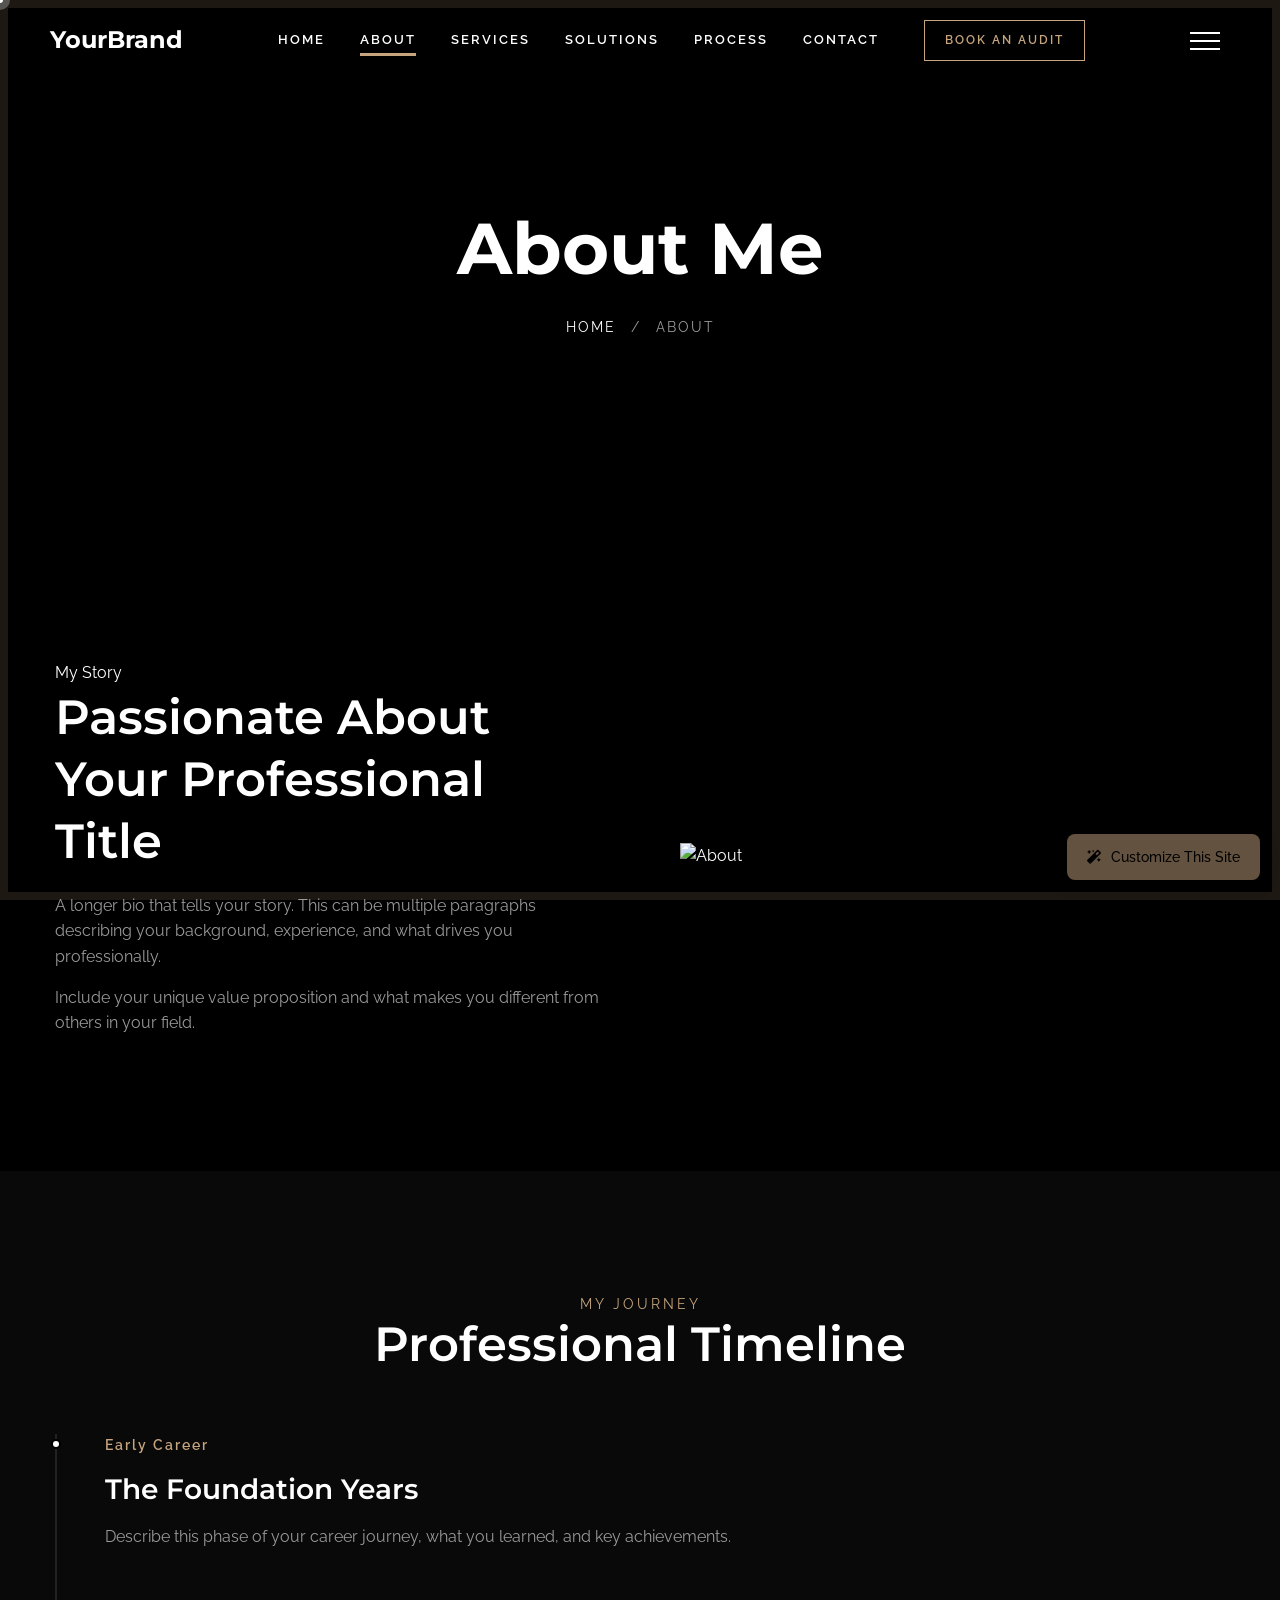
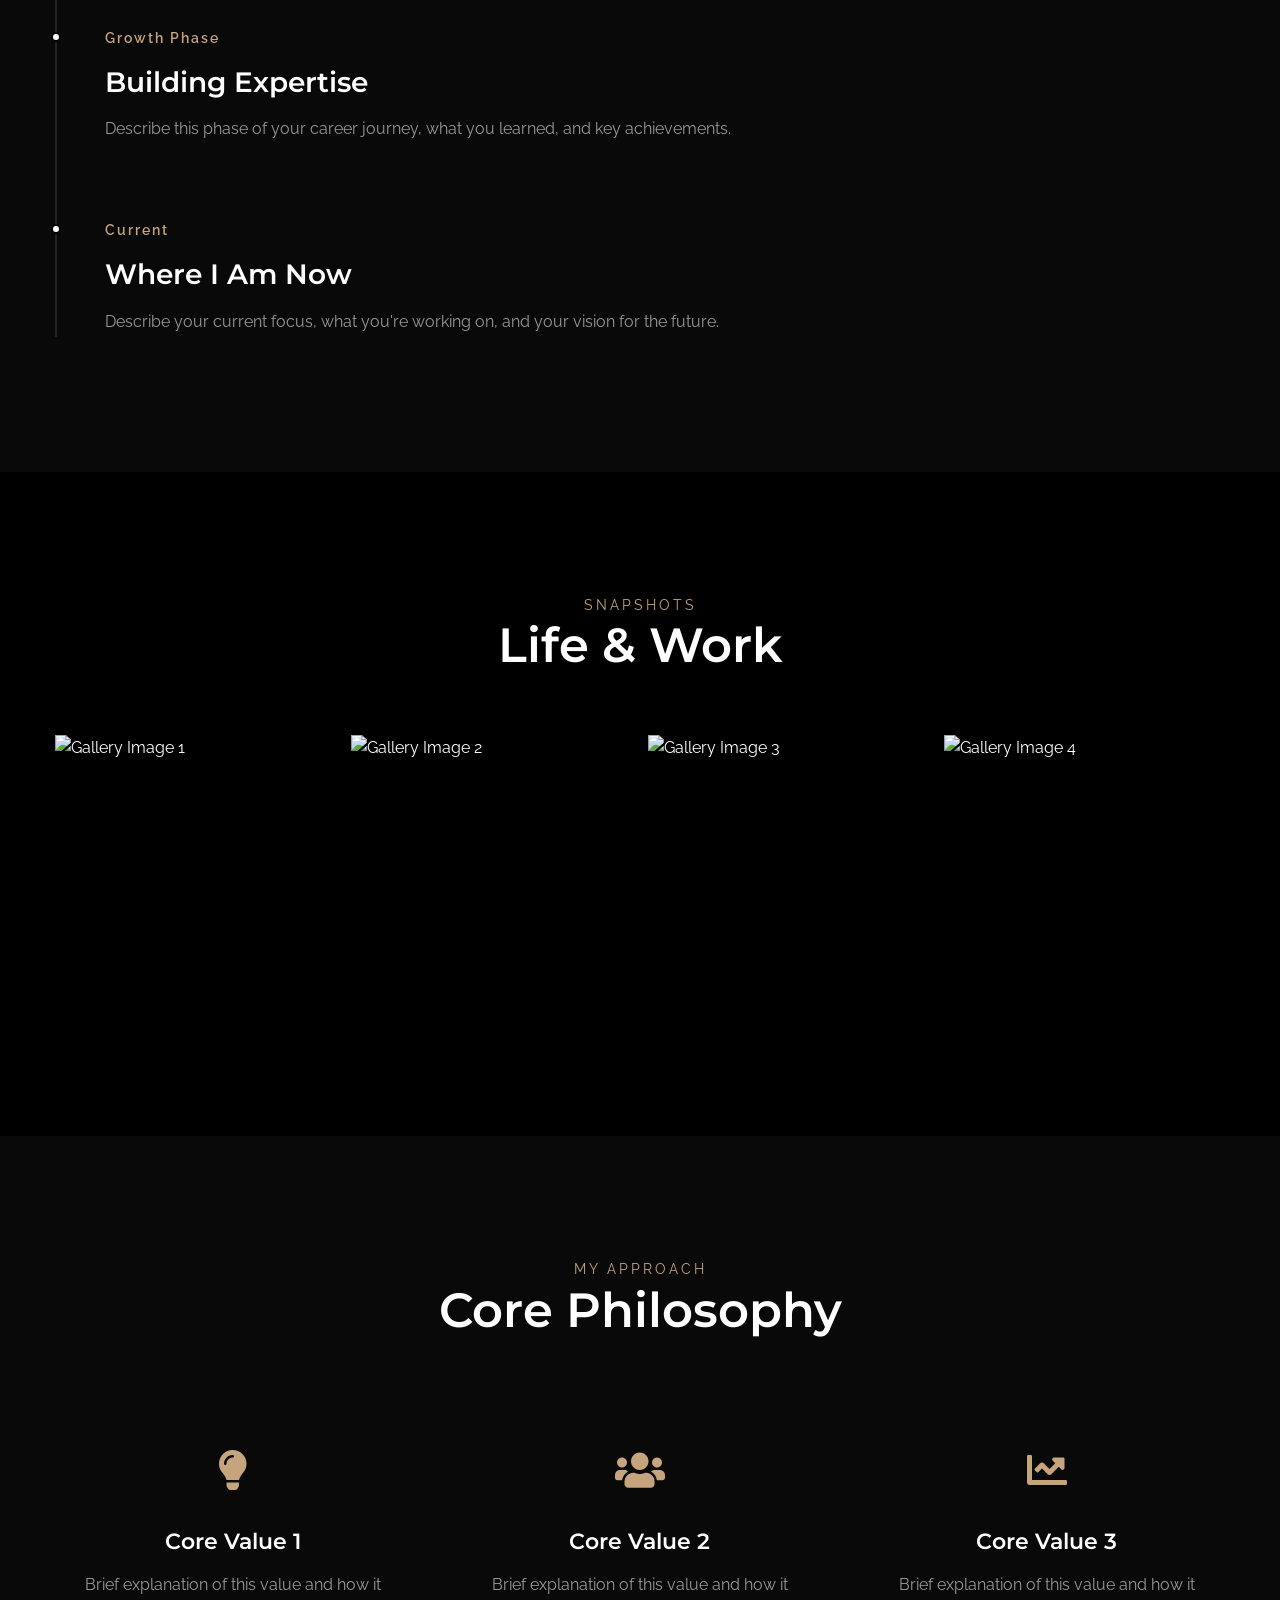
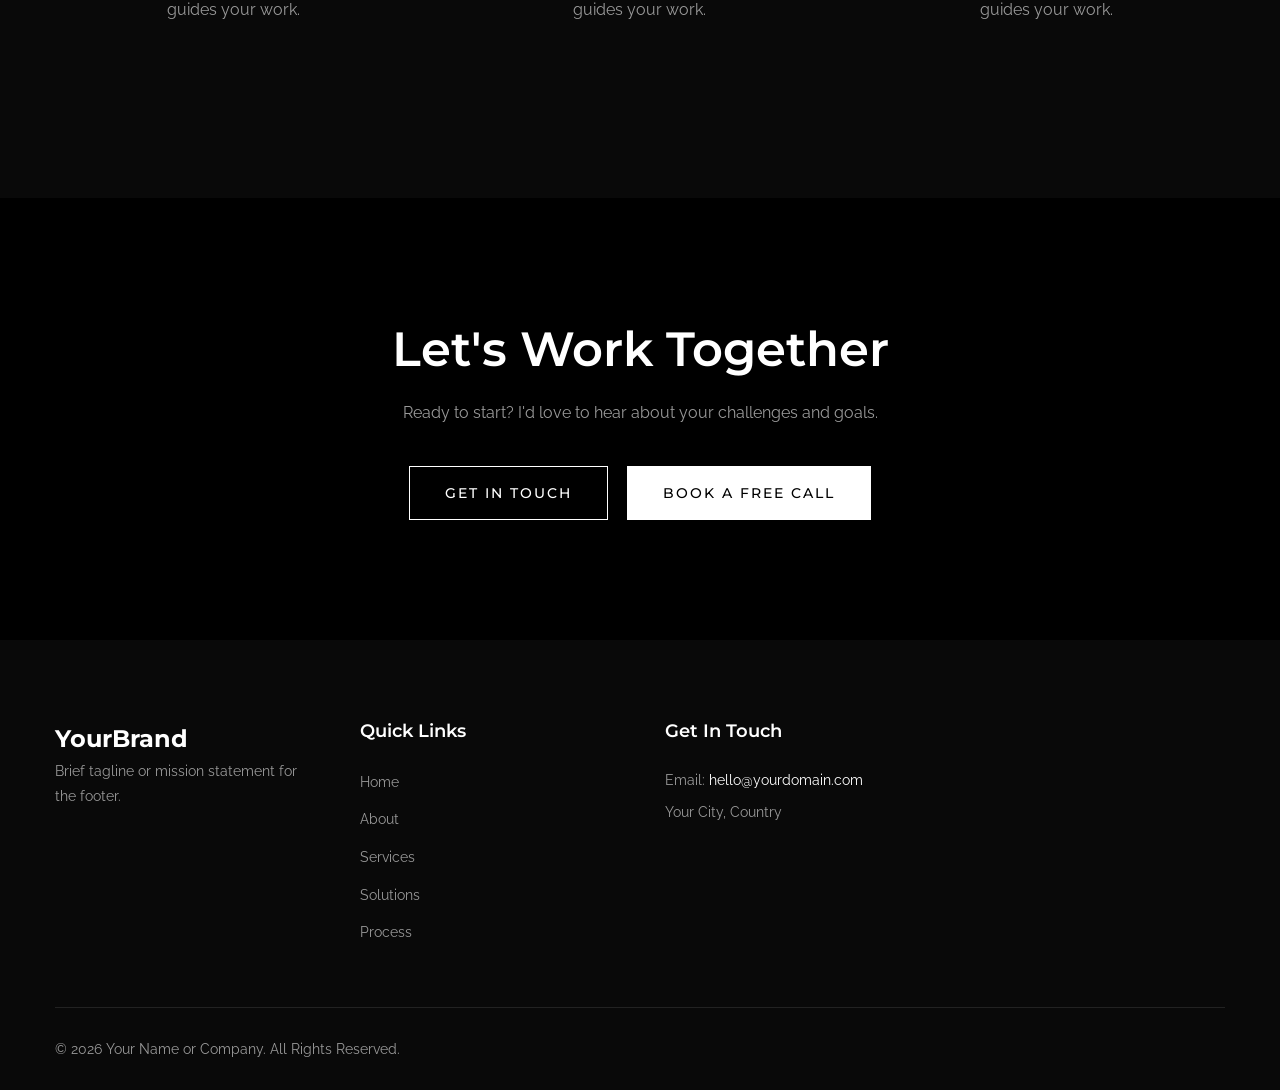
==== commit f0a8050d: "Update about.html (template sync)" ====
--- a/about.html
+++ b/about.html
@@ -35,6 +35,7 @@
       bottom: 20px;
       right: 20px;
       background: var(--accent-color);
+      opacity: 0.5;
       color: #000;
       padding: 12px 20px;
       border-radius: 8px;
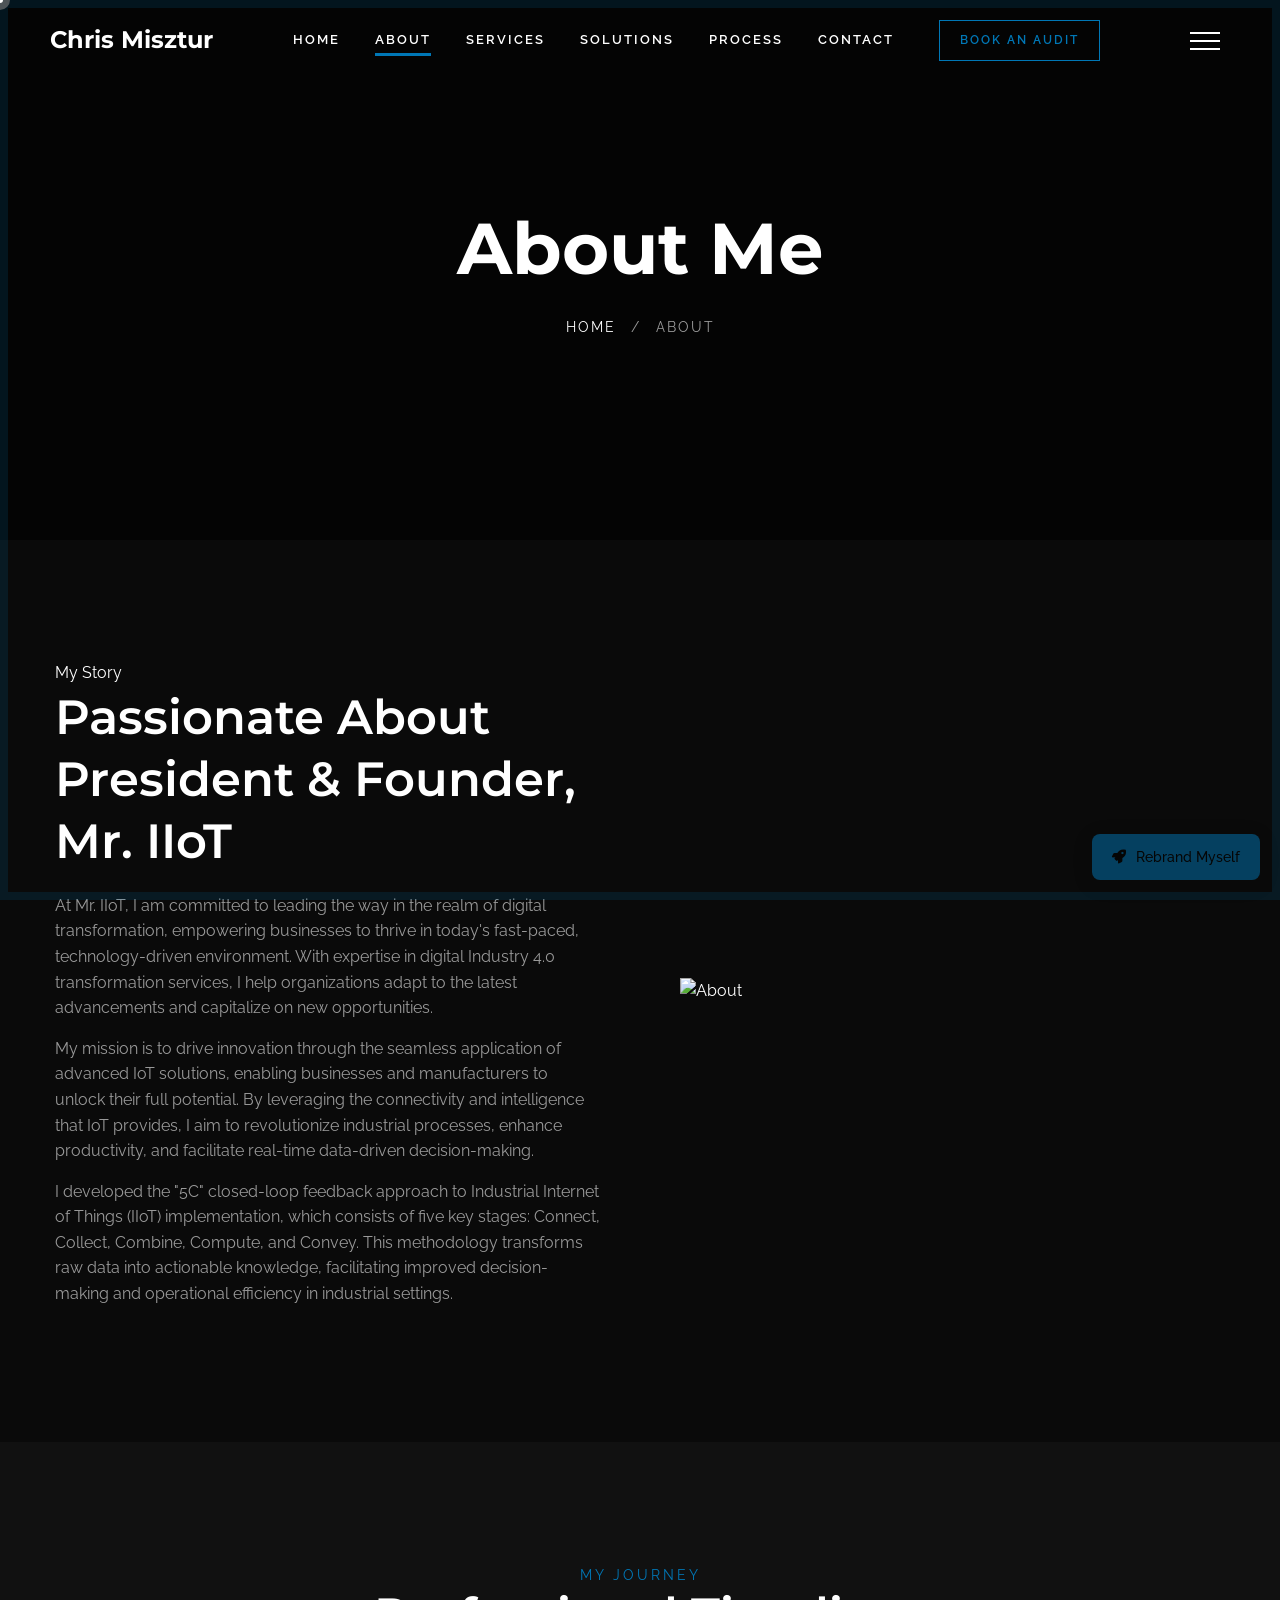
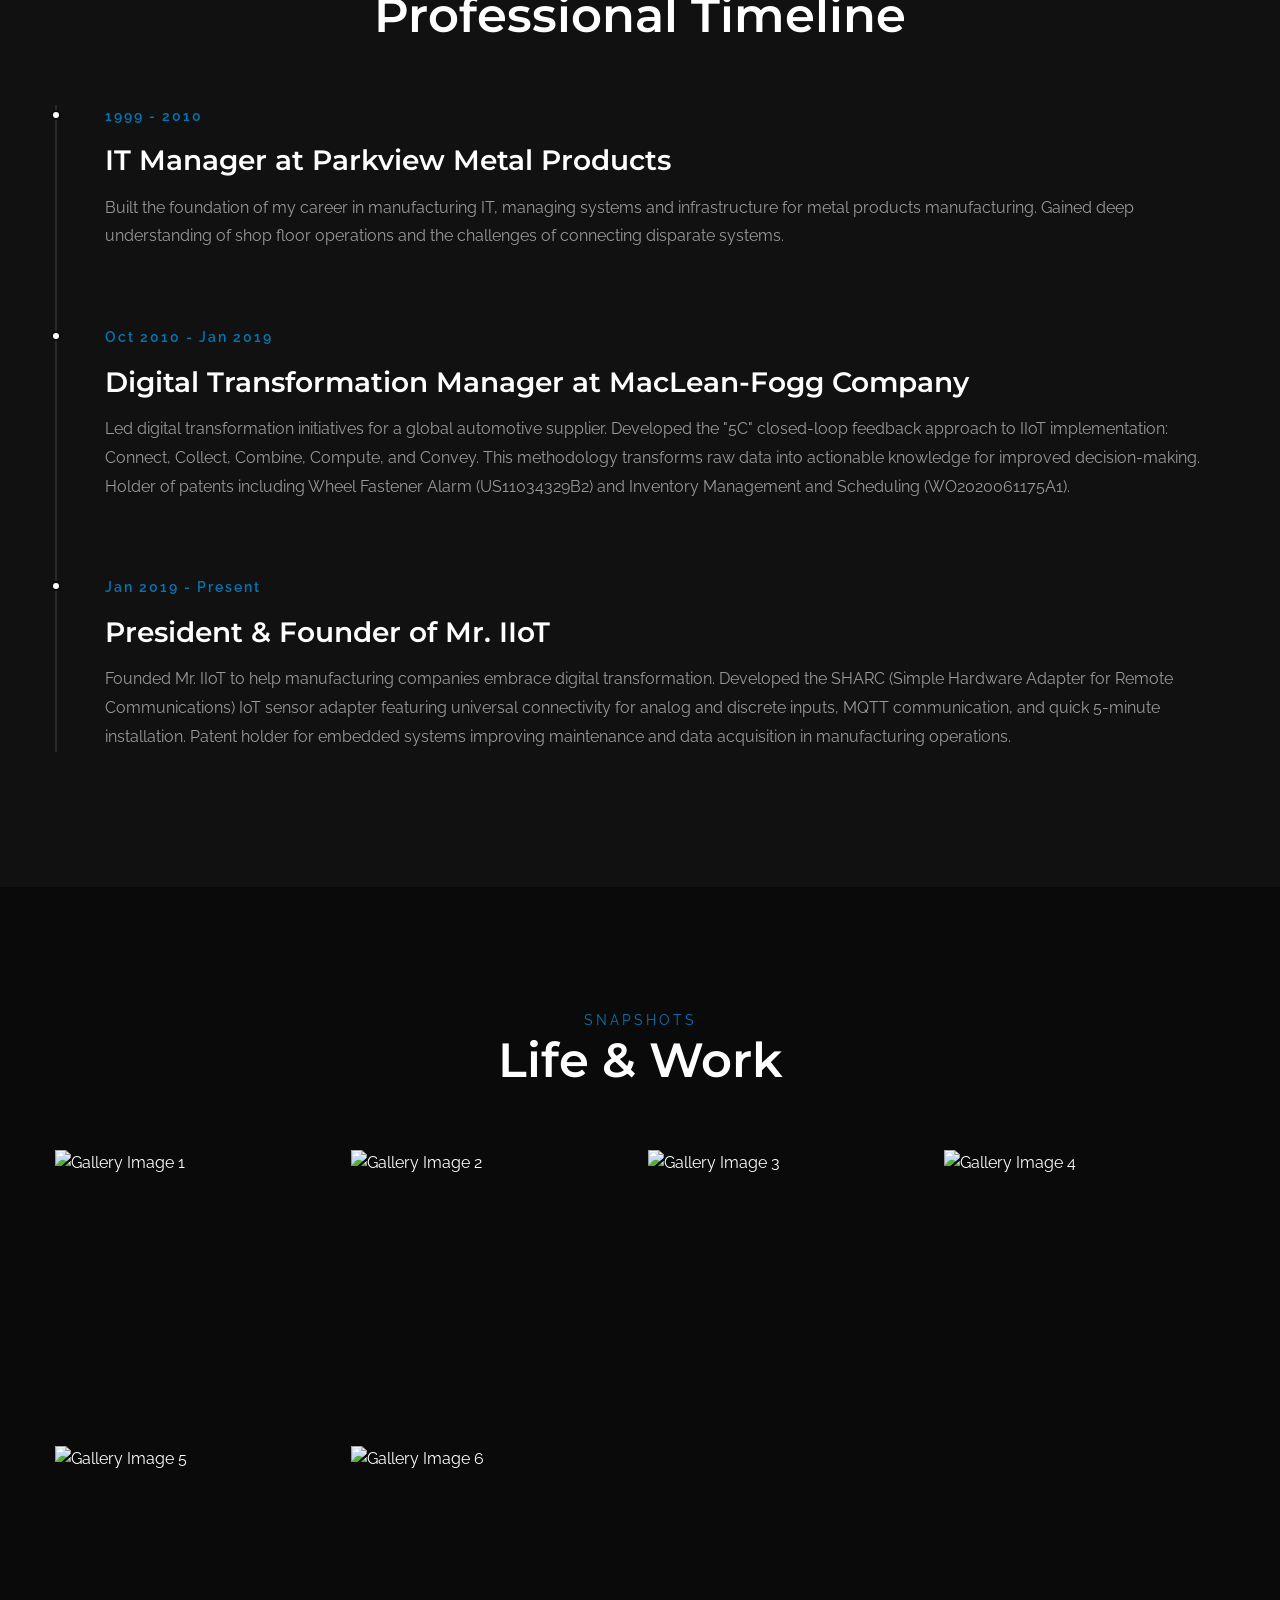
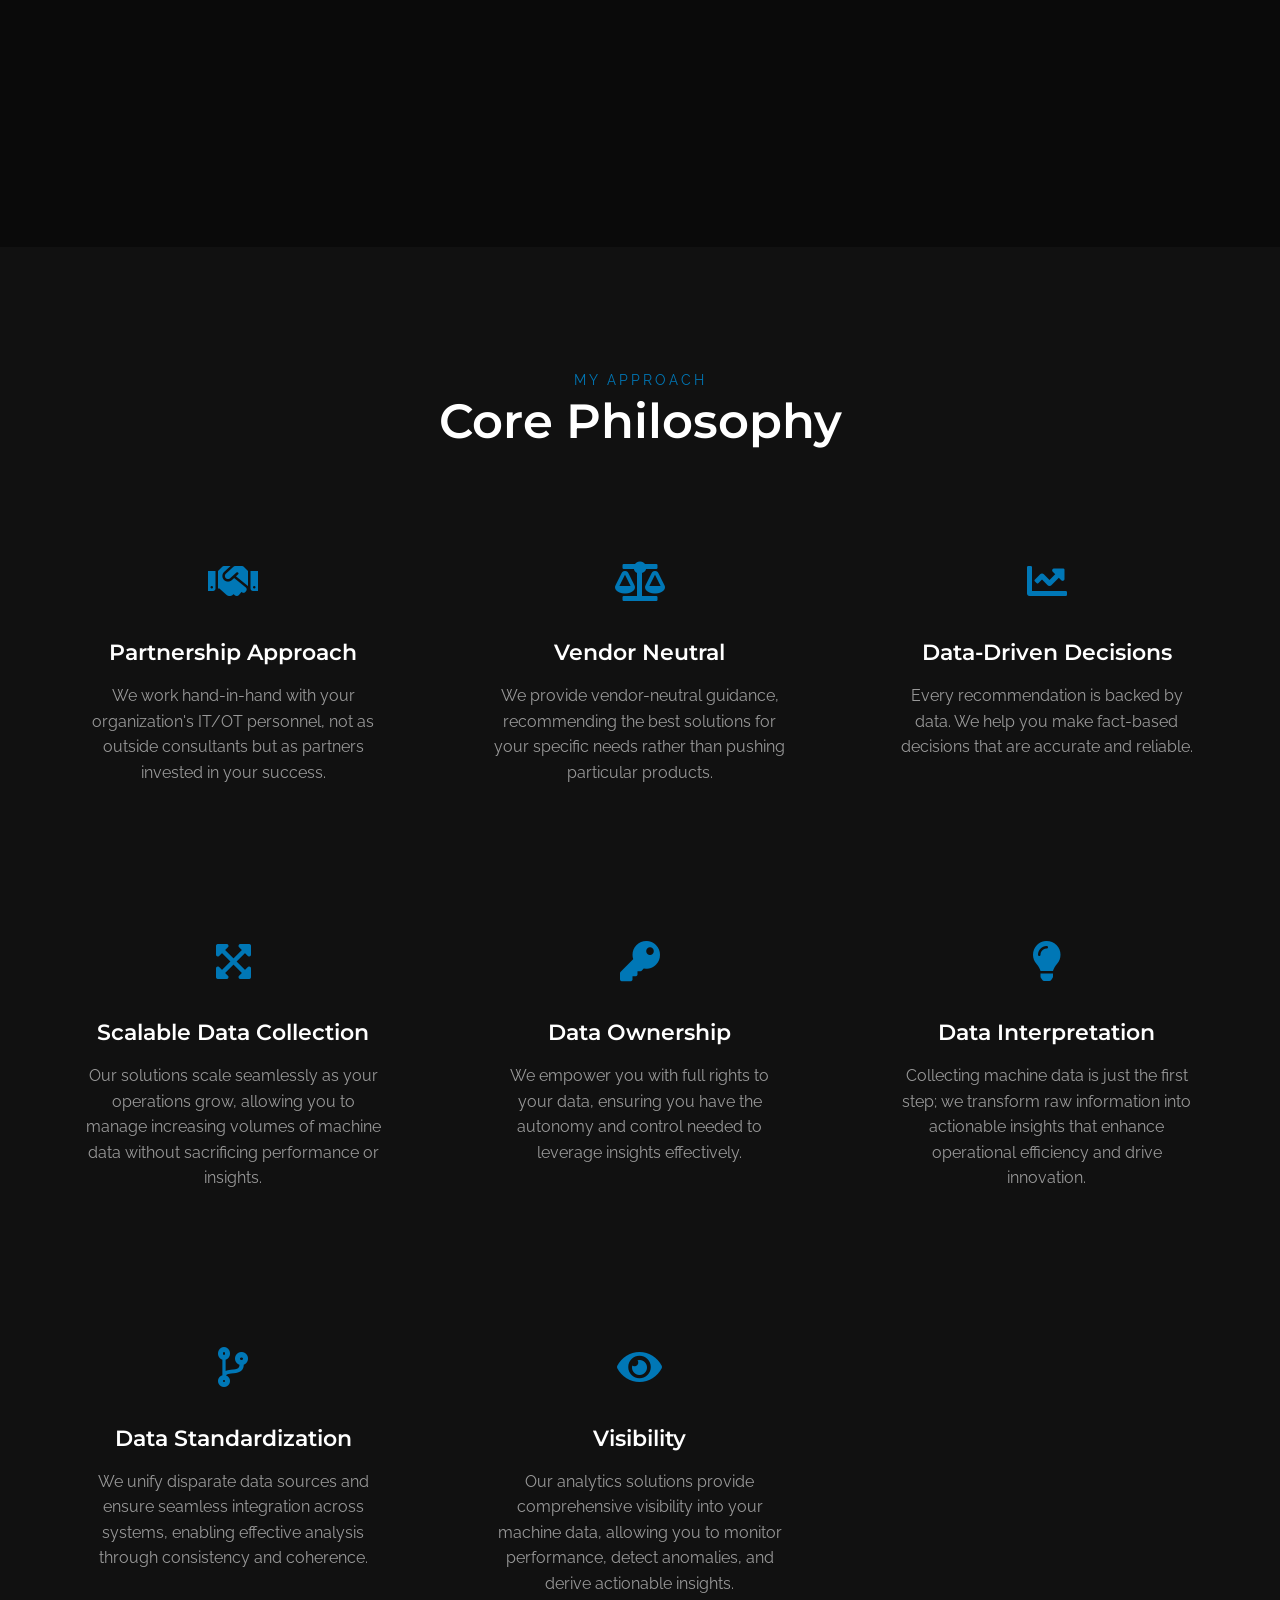
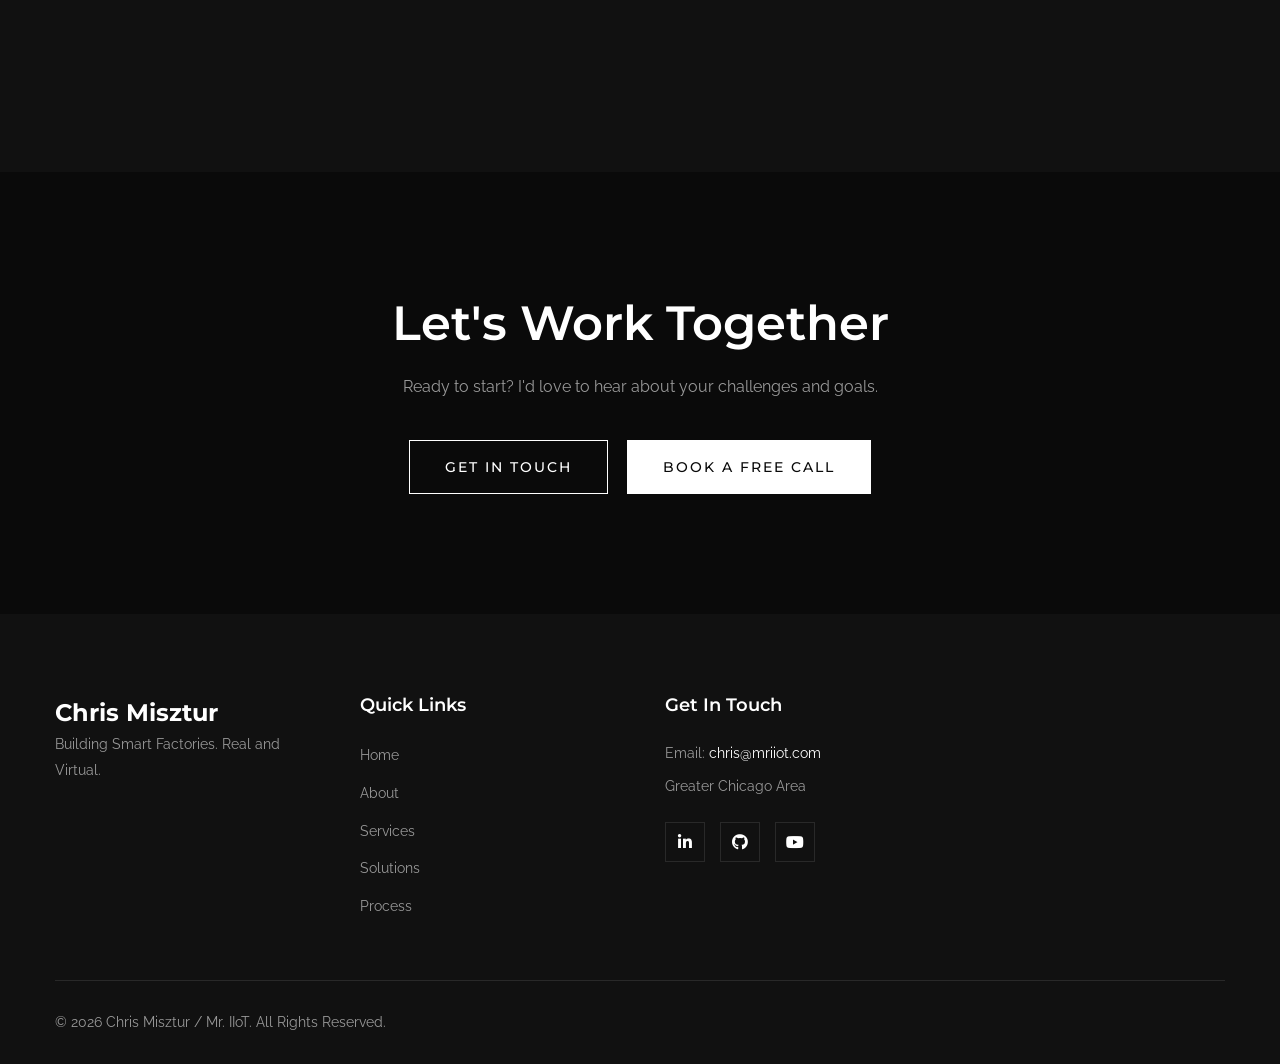
==== commit b0be6021: "Update about.html (template sync)" ====
--- a/about.html
+++ b/about.html
@@ -244,5 +244,8 @@
   <script src="assets/js/mgc-grid.js"></script>
   <script src="assets/js/template-engine.js"></script>
   <script src="assets/js/custom.js"></script>
+
+  <!-- Analytics -->
+  <script src="assets/js/analytics.js"></script>
 </body>
 </html>
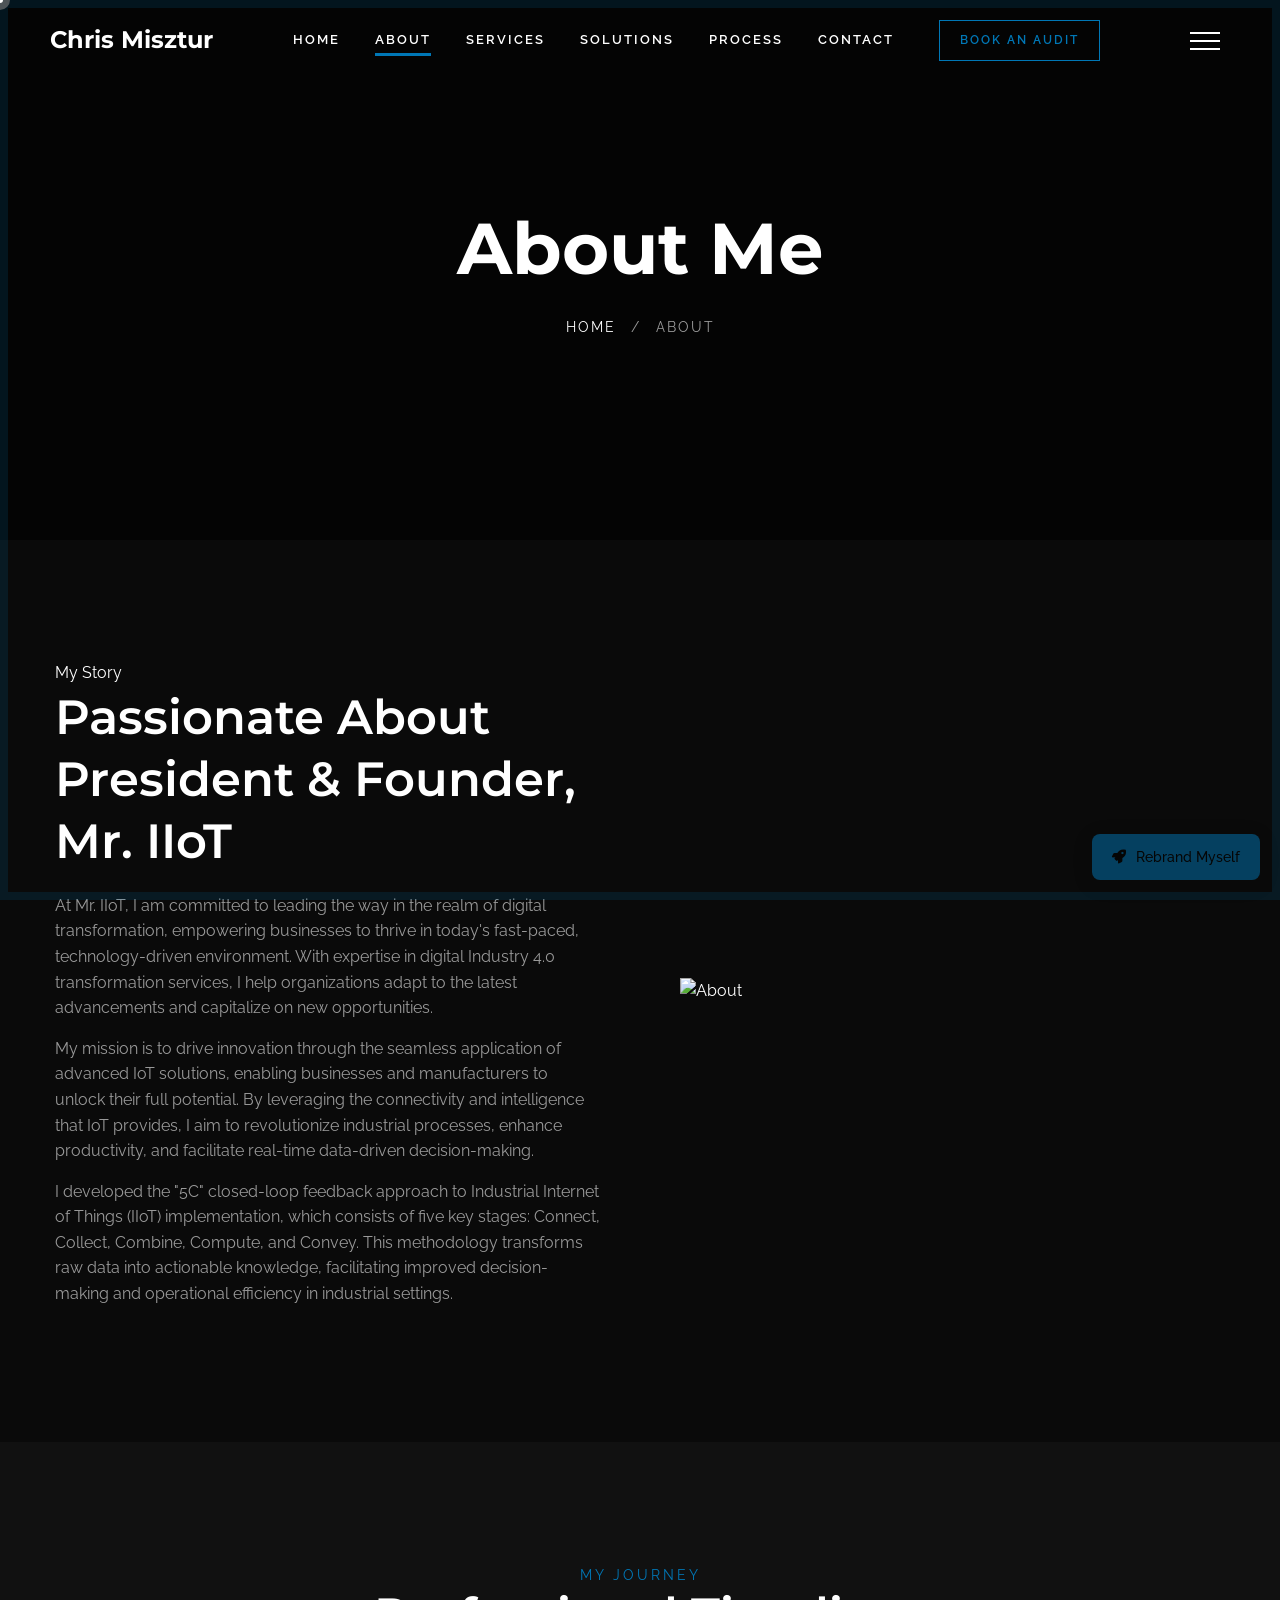
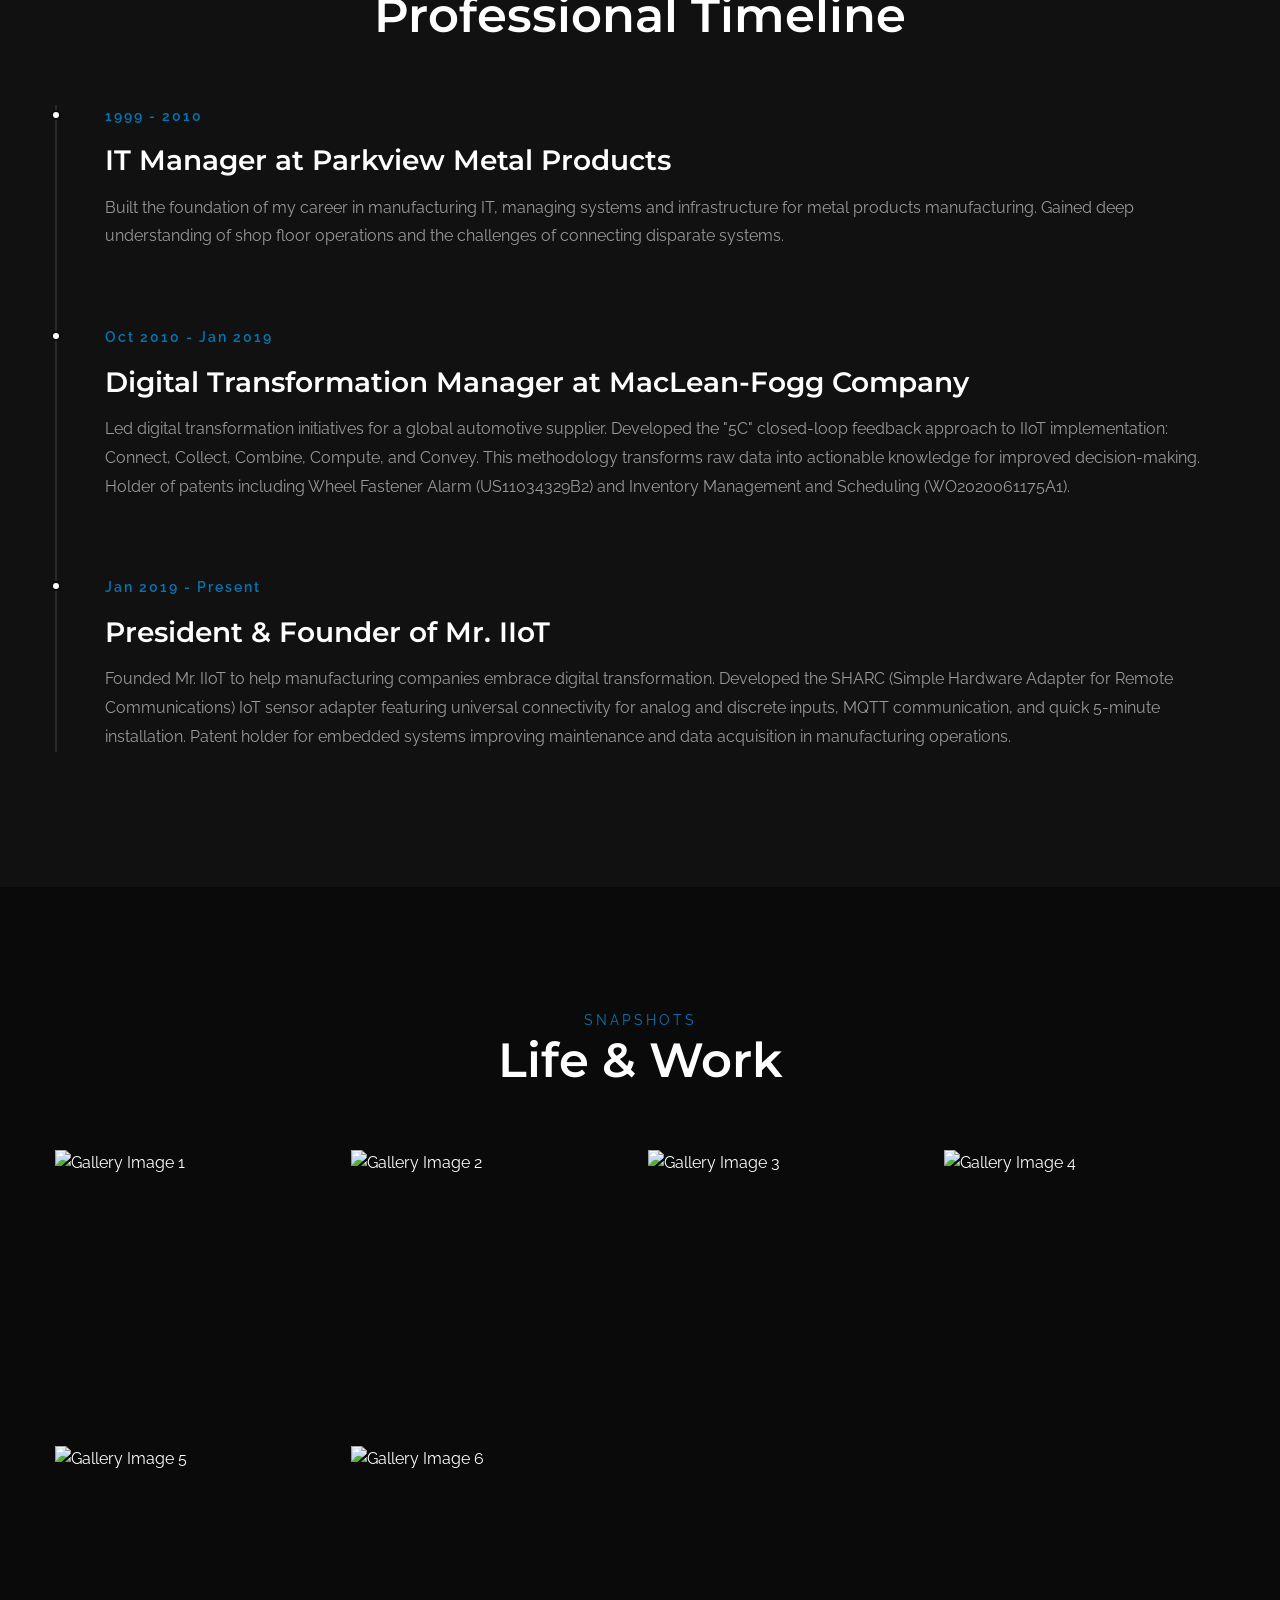
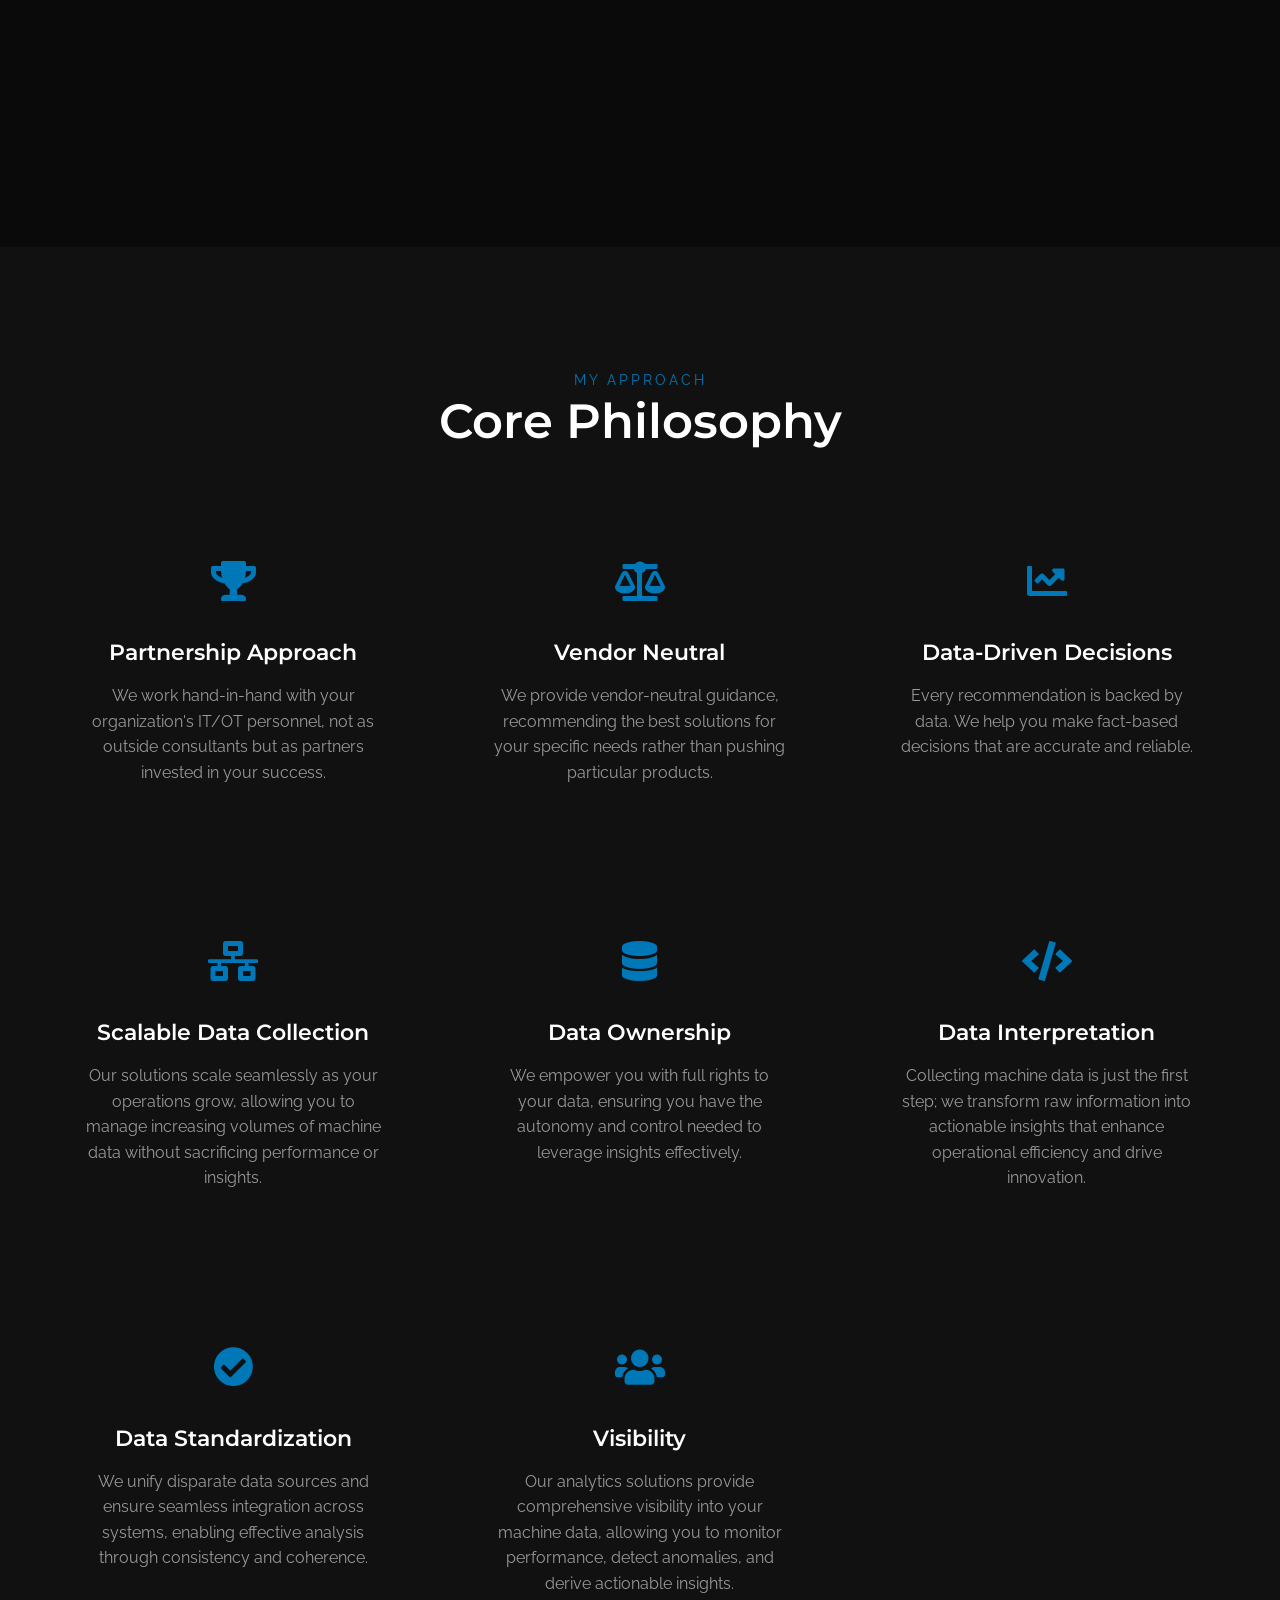
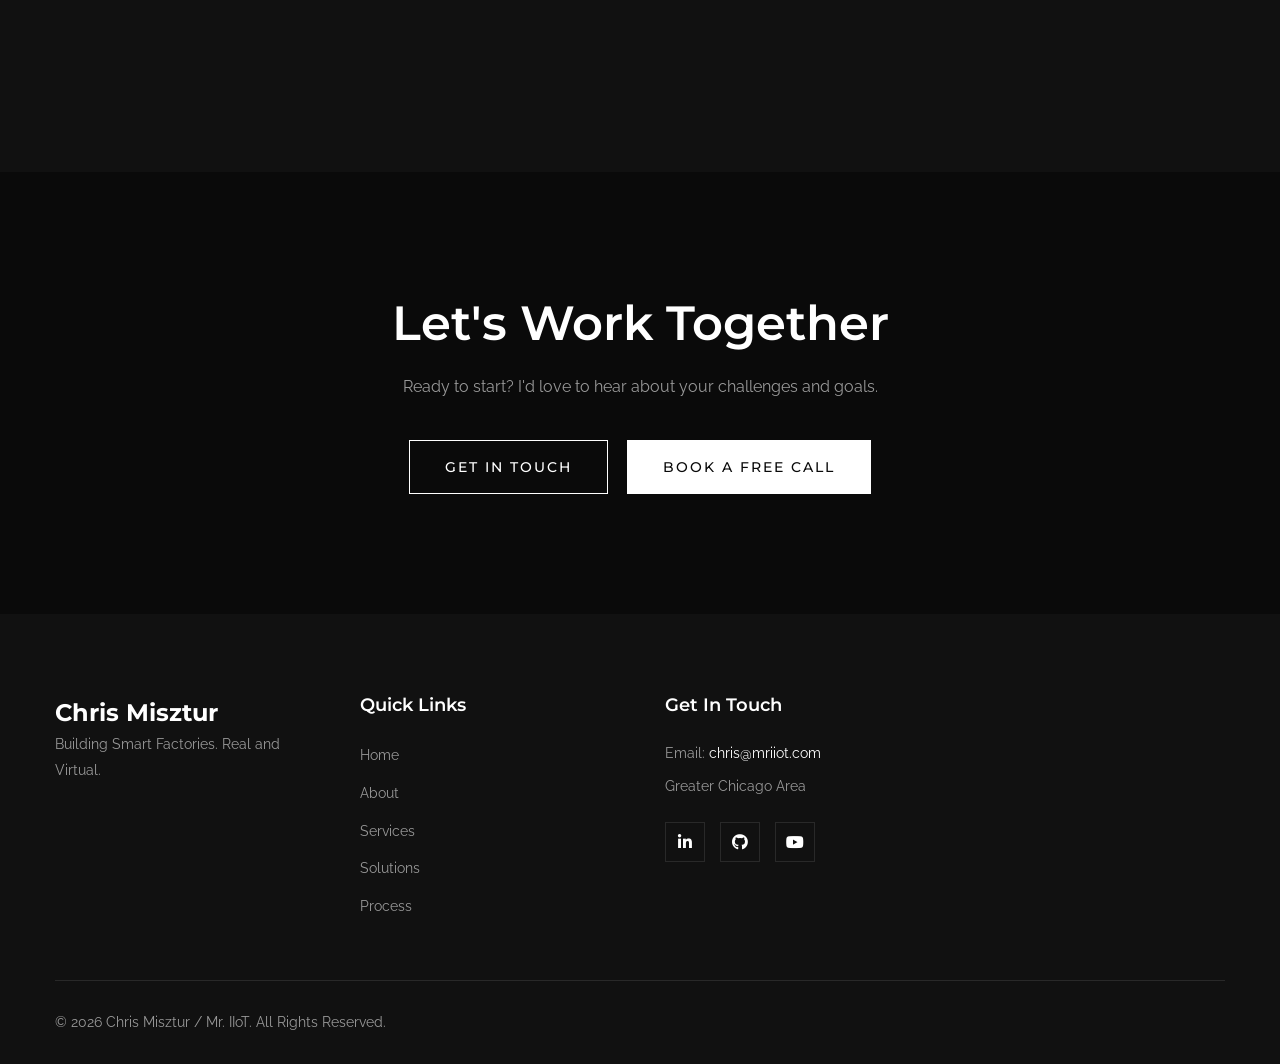
==== commit ee7a089c: "Update about.html (template sync)" ====
--- a/about.html
+++ b/about.html
@@ -126,7 +126,7 @@
     <div class="container">
       <div class="intro-section">
         <div class="intro-content mgc-left">
-          <span class="section-header sub-heading">My Story</span>
+          <span class="section-header sub-heading" data-pronoun data-pronoun-person="My Story" data-pronoun-company="Our Story">My Story</span>
           <h2>Passionate About <span data-template="title"><!-- config.js --></span></h2>
           <div data-template="fullBio">
             <!-- Populated from config.js -->
@@ -143,7 +143,7 @@
   <section class="section-padding bg-darker">
     <div class="container">
       <div class="section-header text-center mgc-up">
-        <span class="sub-heading">My Journey</span>
+        <span class="sub-heading" data-pronoun data-pronoun-person="My Journey" data-pronoun-company="Our Journey">My Journey</span>
         <h2>Professional Timeline</h2>
       </div>
 
@@ -171,7 +171,7 @@
   <section class="section-padding philosophy-section">
     <div class="container">
       <div class="section-header text-center mgc-up">
-        <span class="sub-heading">My Approach</span>
+        <span class="sub-heading" data-pronoun data-pronoun-person="My Approach" data-pronoun-company="Our Approach">My Approach</span>
         <h2>Core Philosophy</h2>
       </div>
 
